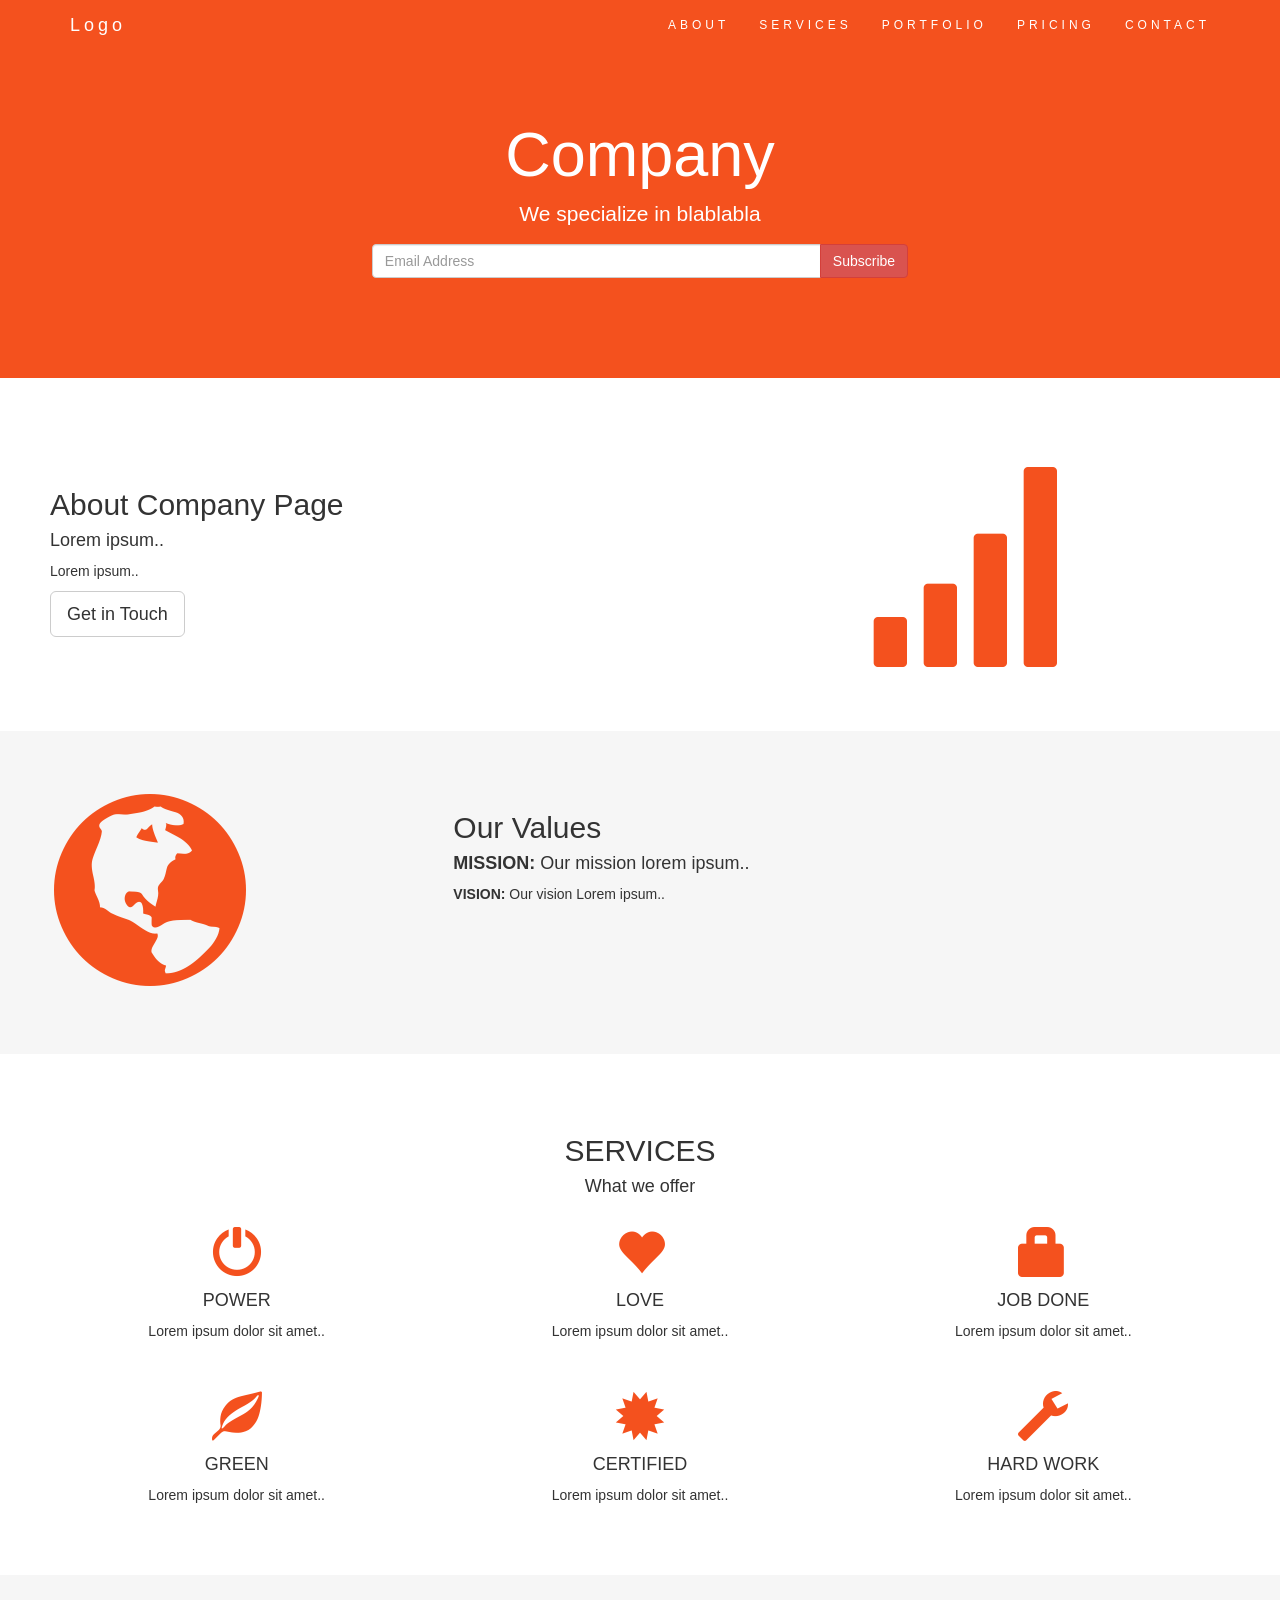
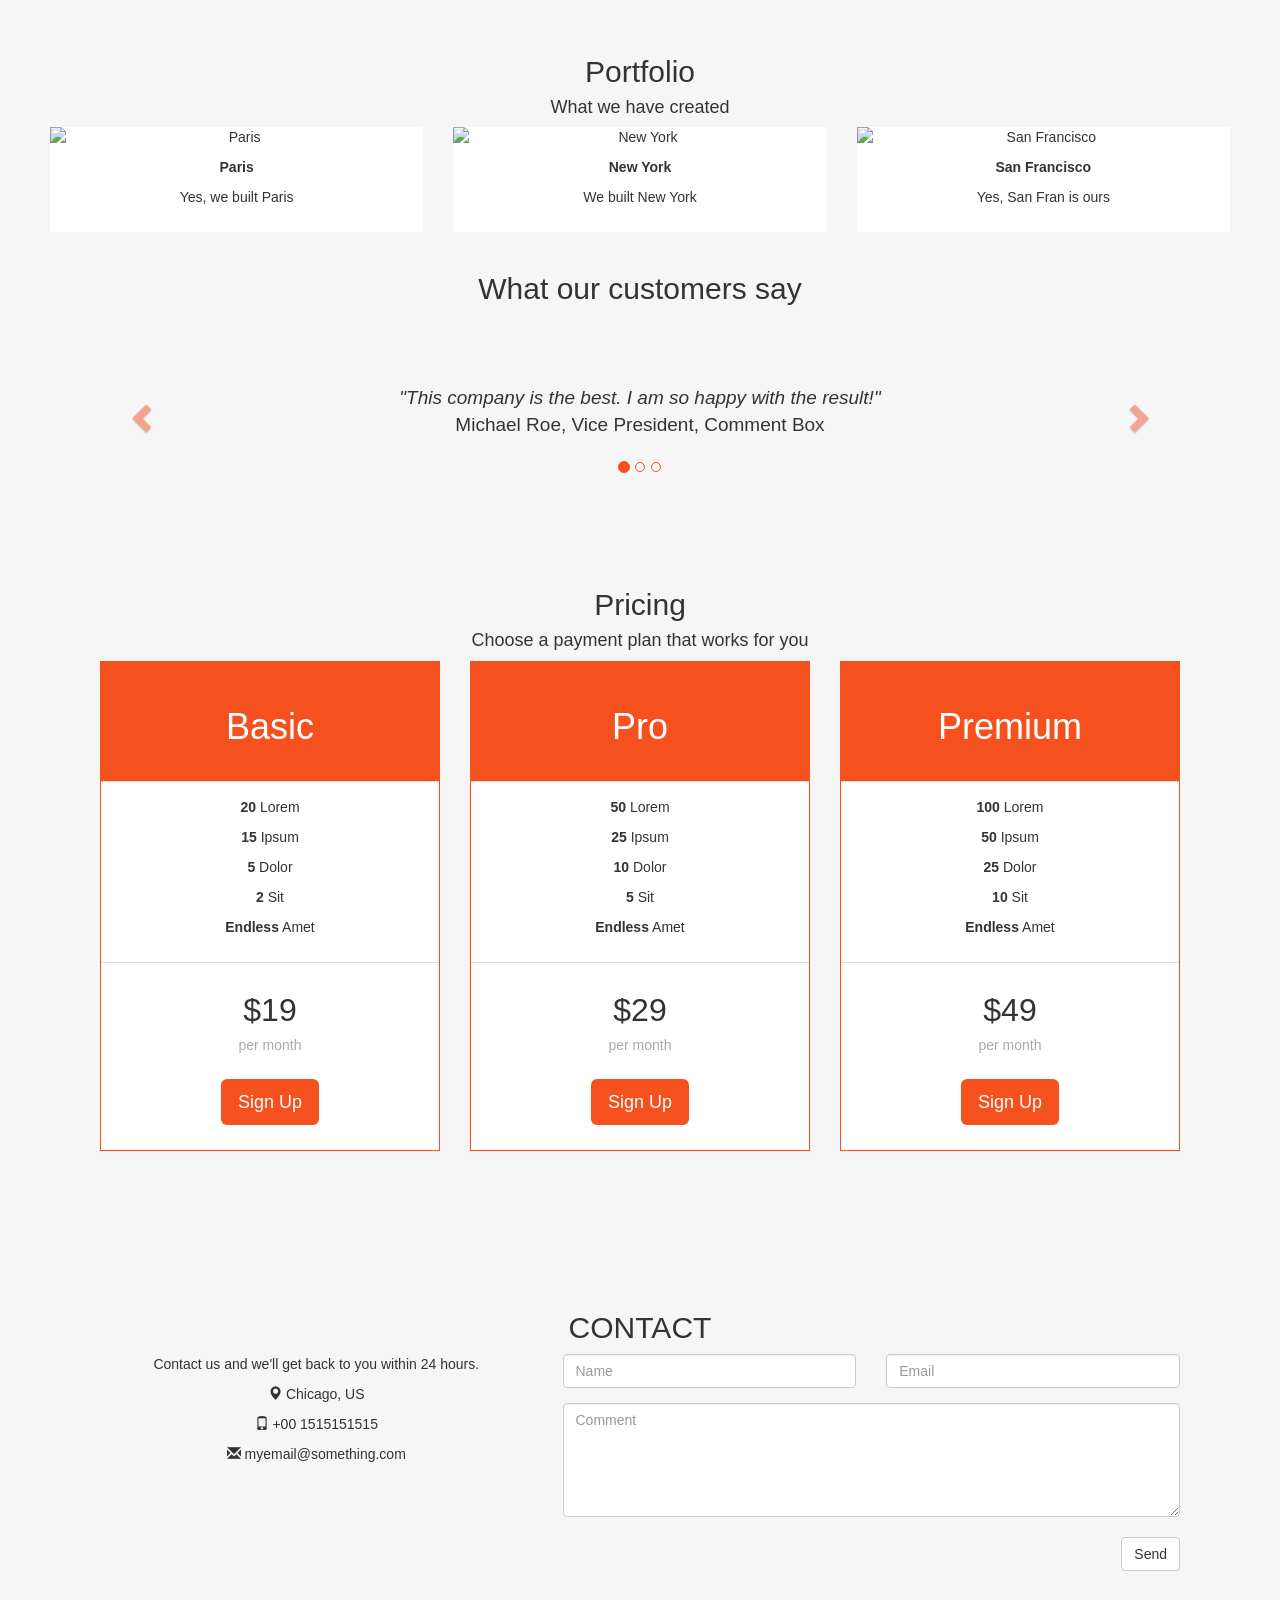
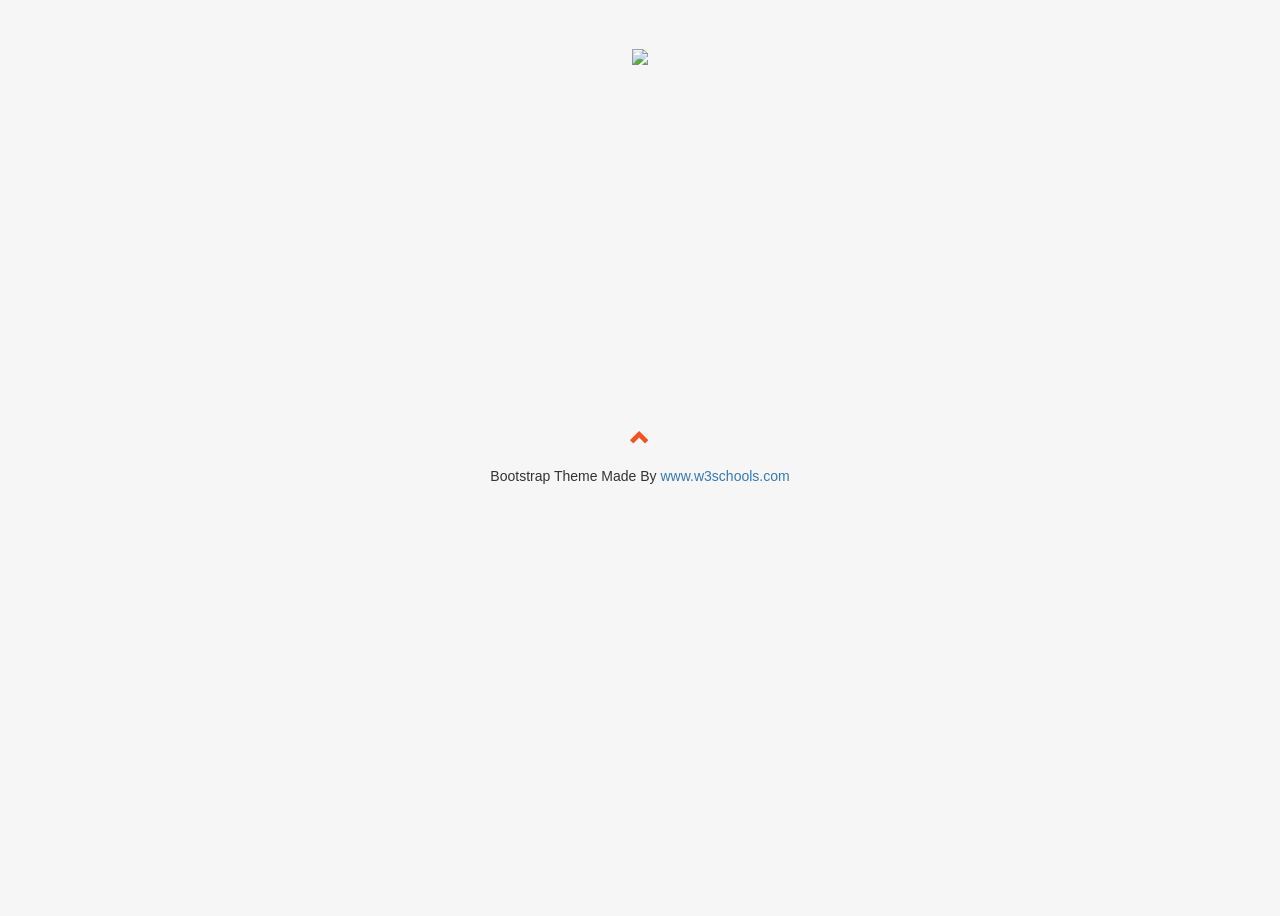
==== index.html @ 34ed4b71 "sync" ====
<!DOCTYPE html>
    <html lang="en">
        <head>
            <title>Bootstrap Theme Company</title>
            <meta charset="utf-8">
            <meta name="viewport" content="width=device-width, initial-scale=1">
            <link rel="stylesheet" href="https://maxcdn.bootstrapcdn.com/bootstrap/3.4.1/css/bootstrap.min.css">
            <link rel="stylesheet" href="style.css">
            <script src="https://ajax.googleapis.com/ajax/libs/jquery/3.5.1/jquery.min.js"></script>
            <script src="https://maxcdn.bootstrapcdn.com/bootstrap/3.4.1/js/bootstrap.min.js"></script>
        </head>
    <body>
        <div class="jumbotron text-center">
            <h1>Company</h1>
            <p>We specialize in blablabla</p>
            <form class="form-inline">
                <div class="input-group">
                <input type="email" class="form-control" size="50" placeholder="Email Address" required>
                    <div class="input-group-btn">
                        <button type="button" class="btn btn-danger">Subscribe</button>
                    </div>
                </div>
            </form>
        </div>

        <div class="container-fluid">
            <div class="row">
                <div class="col-sm-8">
                <h2>About Company Page</h2>
                <h4>Lorem ipsum..</h4>
                <p>Lorem ipsum..</p>
                <button class="btn btn-default btn-lg">Get in Touch</button>
                </div>
                <div class="col-sm-4">
                <span class="glyphicon glyphicon-signal logo"></span>
                </div>
            </div>
            </div>

        <div class="container-fluid bg-grey">
            <div class="row">
                <div class="col-sm-4">
                    <span class="glyphicon glyphicon-globe logo"></span>
                </div>
                <div class="col-sm-8">
                    <h2>Our Values</h2>
                    <h4><strong>MISSION:</strong> Our mission lorem ipsum..</h4>
                    <p><strong>VISION:</strong> Our vision Lorem ipsum..</p>
                </div>
            </div>
        </div>

        <div class="container-fluid text-center">
            <h2>SERVICES</h2>
            <h4>What we offer</h4>
            <br>
            <div class="row">
                <div class="col-sm-4">
                    <span class="glyphicon glyphicon-off logo-small"></span>
                    <h4>POWER</h4>
                    <p>Lorem ipsum dolor sit amet..</p>
                </div>
                <div class="col-sm-4">
                    <span class="glyphicon glyphicon-heart logo-small"></span>
                    <h4>LOVE</h4>
                    <p>Lorem ipsum dolor sit amet..</p>
                </div>
                    <div class="col-sm-4">
                    <span class="glyphicon glyphicon-lock logo-small"></span>
                    <h4>JOB DONE</h4>
                    <p>Lorem ipsum dolor sit amet..</p>
                </div>
            </div>
            <br><br>
            <div class="row">
                <div class="col-sm-4">
                    <span class="glyphicon glyphicon-leaf logo-small"></span>
                    <h4>GREEN</h4>
                    <p>Lorem ipsum dolor sit amet..</p>
                </div>
                <div class="col-sm-4">
                    <span class="glyphicon glyphicon-certificate logo-small"></span>
                    <h4>CERTIFIED</h4>
                    <p>Lorem ipsum dolor sit amet..</p>
                </div>
                <div class="col-sm-4">
                    <span class="glyphicon glyphicon-wrench logo-small"></span>
                    <h4>HARD WORK</h4>
                    <p>Lorem ipsum dolor sit amet..</p>
                </div>
            </div>
        </div>

        <div class="container-fluid text-center bg-grey">
  <h2>Portfolio</h2>
  <h4>What we have created</h4>
  <div class="row text-center">
    <div class="col-sm-4">
      <div class="thumbnail">
        <img src="paris.jpg" alt="Paris">
        <p><strong>Paris</strong></p>
        <p>Yes, we built Paris</p>
      </div>
    </div>
    <div class="col-sm-4">
      <div class="thumbnail">
        <img src="newyork.jpg" alt="New York">
        <p><strong>New York</strong></p>
        <p>We built New York</p>
      </div>
    </div>
    <div class="col-sm-4">
      <div class="thumbnail">
        <img src="sanfran.jpg" alt="San Francisco">
        <p><strong>San Francisco</strong></p>
        <p>Yes, San Fran is ours</p>
      </div>
    </div>
</div>

<h2>What our customers say</h2>
<div id="myCarousel" class="carousel slide text-center" data-ride="carousel">
  <!-- Indicators -->
  <ol class="carousel-indicators">
    <li data-target="#myCarousel" data-slide-to="0" class="active"></li>
    <li data-target="#myCarousel" data-slide-to="1"></li>
    <li data-target="#myCarousel" data-slide-to="2"></li>
  </ol>

  <!-- Wrapper for slides -->
  <div class="carousel-inner" role="listbox">
    <div class="item active">
    <h4>"This company is the best. I am so happy with the result!"<br><span style="font-style:normal;">Michael Roe, Vice President, Comment Box</span></h4>
    </div>
    <div class="item">
      <h4>"One word... WOW!!"<br><span style="font-style:normal;">John Doe, Salesman, Rep Inc</span></h4>
    </div>
    <div class="item">
      <h4>"Could I... BE any more happy with this company?"<br><span style="font-style:normal;">Chandler Bing, Actor, FriendsAlot</span></h4>
    </div>
  </div>

  <!-- Left and right controls -->
  <a class="left carousel-control" href="#myCarousel" role="button" data-slide="prev">
    <span class="glyphicon glyphicon-chevron-left" aria-hidden="true"></span>
    <span class="sr-only">Previous</span>
  </a>
  <a class="right carousel-control" href="#myCarousel" role="button" data-slide="next">
    <span class="glyphicon glyphicon-chevron-right" aria-hidden="true"></span>
    <span class="sr-only">Next</span>
  </a>
</div>

<div class="container-fluid">
  <div class="text-center">
    <h2>Pricing</h2>
    <h4>Choose a payment plan that works for you</h4>
  </div>
  <div class="row">
    <div class="col-sm-4">
      <div class="panel panel-default text-center">
        <div class="panel-heading">
          <h1>Basic</h1>
        </div>
        <div class="panel-body">
          <p><strong>20</strong> Lorem</p>
          <p><strong>15</strong> Ipsum</p>
          <p><strong>5</strong> Dolor</p>
          <p><strong>2</strong> Sit</p>
          <p><strong>Endless</strong> Amet</p>
        </div>
        <div class="panel-footer">
          <h3>$19</h3>
          <h4>per month</h4>
          <button class="btn btn-lg">Sign Up</button>
        </div>
      </div>
    </div>
    <div class="col-sm-4">
      <div class="panel panel-default text-center">
        <div class="panel-heading">
          <h1>Pro</h1>
        </div>
        <div class="panel-body">
          <p><strong>50</strong> Lorem</p>
          <p><strong>25</strong> Ipsum</p>
          <p><strong>10</strong> Dolor</p>
          <p><strong>5</strong> Sit</p>
          <p><strong>Endless</strong> Amet</p>
        </div>
        <div class="panel-footer">
          <h3>$29</h3>
          <h4>per month</h4>
          <button class="btn btn-lg">Sign Up</button>
        </div>
      </div>
    </div>
   <div class="col-sm-4">
      <div class="panel panel-default text-center">
        <div class="panel-heading">
          <h1>Premium</h1>
        </div>
        <div class="panel-body">
          <p><strong>100</strong> Lorem</p>
          <p><strong>50</strong> Ipsum</p>
          <p><strong>25</strong> Dolor</p>
          <p><strong>10</strong> Sit</p>
          <p><strong>Endless</strong> Amet</p>
        </div>
        <div class="panel-footer">
          <h3>$49</h3>
          <h4>per month</h4>
          <button class="btn btn-lg">Sign Up</button>
        </div>
      </div>
    </div>
  </div>
</div>

<div class="container-fluid bg-grey">
  <h2 class="text-center">CONTACT</h2>
  <div class="row">
    <div class="col-sm-5">
      <p>Contact us and we'll get back to you within 24 hours.</p>
      <p><span class="glyphicon glyphicon-map-marker"></span> Chicago, US</p>
      <p><span class="glyphicon glyphicon-phone"></span> +00 1515151515</p>
      <p><span class="glyphicon glyphicon-envelope"></span> myemail@something.com</p>
    </div>
    <div class="col-sm-7">
      <div class="row">
        <div class="col-sm-6 form-group">
          <input class="form-control" id="name" name="name" placeholder="Name" type="text" required>
        </div>
        <div class="col-sm-6 form-group">
          <input class="form-control" id="email" name="email" placeholder="Email" type="email" required>
        </div>
      </div>
      <textarea class="form-control" id="comments" name="comments" placeholder="Comment" rows="5"></textarea><br>
      <div class="row">
        <div class="col-sm-12 form-group">
          <button class="btn btn-default pull-right" type="submit">Send</button>
        </div>
      </div>
    </div>
  </div>
</div>
<!-- Image of location/map -->
<img src="map.jpg" style="width:100%">
<nav class="navbar navbar-default navbar-fixed-top">
  <div class="container">
    <div class="navbar-header">
      <button type="button" class="navbar-toggle" data-toggle="collapse" data-target="#myNavbar">
        <span class="icon-bar"></span>
        <span class="icon-bar"></span>
        <span class="icon-bar"></span>
      </button>
      <a class="navbar-brand" href="#">Logo</a>
    </div>
    <div class="collapse navbar-collapse" id="myNavbar">
      <ul class="nav navbar-nav navbar-right">
        <li><a href="#about">ABOUT</a></li>
        <li><a href="#services">SERVICES</a></li>
        <li><a href="#portfolio">PORTFOLIO</a></li>
        <li><a href="#pricing">PRICING</a></li>
        <li><a href="#contact">CONTACT</a></li>
      </ul>
    </div>
  </div>
</nav>
<body id="myPage" data-spy="scroll" data-target=".navbar" data-offset="60">

<div id="about" class="container-fluid">
<div id="services" class="container-fluid">
<div id="portfolio" class="container-fluid">
<div id="pricing" class="container-fluid">
<div id="contact" class="container-fluid">
    </body>
    <footer class="container-fluid text-center">
  <a href="#myPage" title="To Top">
    <span class="glyphicon glyphicon-chevron-up"></span>
  </a>
  <p>Bootstrap Theme Made By <a href="https://www.w3schools.com" title="Visit w3schools">www.w3schools.com</a></p>
</footer>
</html>
---- style.css ----
.jumbotron {
  background-color: #f4511e;
  color: #fff;
  padding: 100px 25px;
}

.container-fluid {
  padding: 60px 50px;
}

.bg-grey {
  background-color: #f6f6f6;
}

.logo-small {
  color: #f4511e;
  font-size: 50px;
}

.logo {
  color: #f4511e;
  font-size: 200px;
}

@media screen and (max-width: 768px) {
  .col-sm-4 {
    text-align: center;
    margin: 25px 0;
  }
}

.thumbnail {
  padding: 0 0 15px 0;
  border: none;
  border-radius: 0;
}

.thumbnail img {
  width: 100%;
  height: 100%;
  margin-bottom: 10px;
}

.carousel-control.right, .carousel-control.left {
  background-image: none;
  color: #f4511e;
}

.carousel-indicators li {
  border-color: #f4511e;
}

.carousel-indicators li.active {
  background-color: #f4511e;
}

.item h4 {
  font-size: 19px;
  line-height: 1.375em;
  font-weight: 400;
  font-style: italic;
  margin: 70px 0;
}

.item span {
  font-style: normal;
}

.panel {
  border: 1px solid #f4511e;
  border-radius:0;
  transition: box-shadow 0.5s;
}

.panel:hover {
  box-shadow: 5px 0px 40px rgba(0,0,0, .2);
}

.panel-footer .btn:hover {
  border: 1px solid #f4511e;
  background-color: #fff !important;
  color: #f4511e;
}

.panel-heading {
  color: #fff !important;
  background-color: #f4511e !important;
  padding: 25px;
  border-bottom: 1px solid transparent;
  border-top-left-radius: 0px;
  border-top-right-radius: 0px;
  border-bottom-left-radius: 0px;
  border-bottom-right-radius: 0px;
}

.panel-footer {
  background-color: #fff !important;
}

.panel-footer h3 {
  font-size: 32px;
}

.panel-footer h4 {
  color: #aaa;
  font-size: 14px;
}
 
.panel-footer .btn {
  margin: 15px 0;
  background-color: #f4511e;
  color: #fff;
}

.navbar {
  margin-bottom: 0;
  background-color: #f4511e;
  z-index: 9999;
  border: 0;
  font-size: 12px !important;
  line-height: 1.42857143 !important;
  letter-spacing: 4px;
  border-radius: 0;
}

.navbar li a, .navbar .navbar-brand {
  color: #fff !important;
}

.navbar-nav li a:hover, .navbar-nav li.active a {
  color: #f4511e !important;
  background-color: #fff !important;
}

.navbar-default .navbar-toggle {
  border-color: transparent;
  color: #fff !important;
}

footer .glyphicon {
  font-size: 20px;
  margin-bottom: 20px;
  color: #f4511e;
}
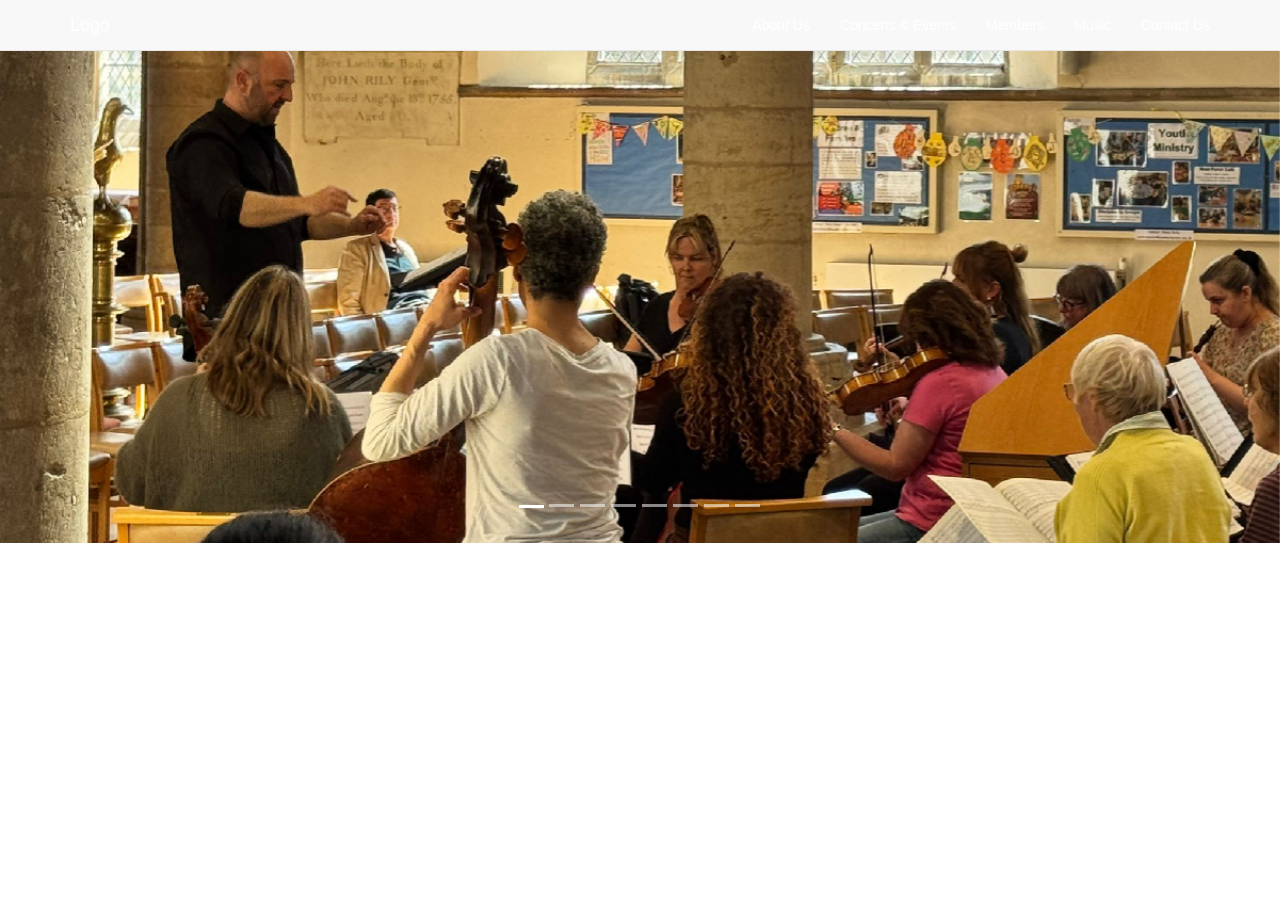
==== commit a78bdfac: "started" ====
--- a/index.html
+++ b/index.html
@@ -1,284 +1,76 @@
 <!DOCTYPE html>
-    <html lang="en">
-        <head>
-            <title>Bootstrap Theme Company</title>
-            <meta charset="utf-8">
-            <meta name="viewport" content="width=device-width, initial-scale=1">
-            <link rel="stylesheet" href="https://maxcdn.bootstrapcdn.com/bootstrap/3.4.1/css/bootstrap.min.css">
-            <link rel="stylesheet" href="style.css">
-            <script src="https://ajax.googleapis.com/ajax/libs/jquery/3.5.1/jquery.min.js"></script>
-            <script src="https://maxcdn.bootstrapcdn.com/bootstrap/3.4.1/js/bootstrap.min.js"></script>
-        </head>
+<html>
+    <head>
+        <title>Oundle and District Choral Society</title>
+        <meta charset="utf-8">
+        <meta name="viewport" content="width=device-width, initial-scale=1">
+        <link rel="stylesheet" href="https://maxcdn.bootstrapcdn.com/bootstrap/3.4.1/css/bootstrap.min.css">
+        <link rel="stylesheet" href="style.css">
+        <script src="https://ajax.googleapis.com/ajax/libs/jquery/3.5.1/jquery.min.js"></script>
+        <script src="https://maxcdn.bootstrapcdn.com/bootstrap/3.4.1/js/bootstrap.min.js"></script>
+    </head>
     <body>
-        <div class="jumbotron text-center">
-            <h1>Company</h1>
-            <p>We specialize in blablabla</p>
-            <form class="form-inline">
-                <div class="input-group">
-                <input type="email" class="form-control" size="50" placeholder="Email Address" required>
-                    <div class="input-group-btn">
-                        <button type="button" class="btn btn-danger">Subscribe</button>
-                    </div>
+        <nav class="navbar navbar-default navbar-fixed-top">
+            <div class="container">
+                <div class="navbar-header">
+                    <button type="button" class="navbar-toggle" data-toggle="collapse" data-target="#navbar">
+                        <span class="icon-bar"></span>
+                        <span class="icon-bar"></span>
+                        <span class="icon-bar"></span>
+                    </button>
+                    <a class="navbar-brand" href="#">Logo</a>
                 </div>
-            </form>
-        </div>
-
-        <div class="container-fluid">
-            <div class="row">
-                <div class="col-sm-8">
-                <h2>About Company Page</h2>
-                <h4>Lorem ipsum..</h4>
-                <p>Lorem ipsum..</p>
-                <button class="btn btn-default btn-lg">Get in Touch</button>
-                </div>
-                <div class="col-sm-4">
-                <span class="glyphicon glyphicon-signal logo"></span>
+                <div class="collapse navbar-collapse" id="navbar">
+                    <ul class="nav navbar-nav navbar-right">
+                        <li><a href="#about">About Us</a></li>
+                        <li><a href="#services">Concerts & Events</a></li>
+                        <li><a href="#portfolio">Members</a></li>
+                        <li><a href="#pricing">Music</a></li>
+                        <li><a href="#contact">Contact Us</a></li>
+                    </ul>
                 </div>
             </div>
-            </div>
+        </nav>
+        <div id="carousel" class="carousel" data-ride="carousel">
+            <!-- Indicators -->
+            <ol class="carousel-indicators">
+                <li data-target="#carousel" data-slide-to="0" class="active"></li>
+                <li data-target="#carousel" data-slide-to="1"></li>
+                <li data-target="#carousel" data-slide-to="2"></li>
+                <li data-target="#carousel" data-slide-to="3"></li>
+                <li data-target="#carousel" data-slide-to="4"></li>
+                <li data-target="#carousel" data-slide-to="5"></li>
+                <li data-target="#carousel" data-slide-to="6"></li>
+                <li data-target="#carousel" data-slide-to="7"></li>
+            </ol>
 
-        <div class="container-fluid bg-grey">
-            <div class="row">
-                <div class="col-sm-4">
-                    <span class="glyphicon glyphicon-globe logo"></span>
+            <!-- Wrapper for slides -->
+            <div class="carousel-inner" role="listbox">
+                <div class="item active">
+                    <img src="Images/carousel0.png" width="100%">
                 </div>
-                <div class="col-sm-8">
-                    <h2>Our Values</h2>
-                    <h4><strong>MISSION:</strong> Our mission lorem ipsum..</h4>
-                    <p><strong>VISION:</strong> Our vision Lorem ipsum..</p>
+                <div class="item">
+                    <img src="Images/carousel1.png" width="100%">
+                </div>
+                <div class="item">
+                    <img src="Images/carousel2.png" width="100%">
+                </div>
+                <div class="item">
+                    <img src="Images/carousel3.png" width="100%">
+                </div>
+                <div class="item">
+                    <img src="Images/carousel4.png" width="100%">
+                </div>
+                <div class="item">
+                    <img src="Images/carousel5.png" width="100%">
+                </div>
+                <div class="item">
+                    <img src="Images/carousel6.png" width="100%">
+                </div>
+                <div class="item">
+                    <img src="Images/carousel7.png" width="100%">
                 </div>
             </div>
         </div>
-
-        <div class="container-fluid text-center">
-            <h2>SERVICES</h2>
-            <h4>What we offer</h4>
-            <br>
-            <div class="row">
-                <div class="col-sm-4">
-                    <span class="glyphicon glyphicon-off logo-small"></span>
-                    <h4>POWER</h4>
-                    <p>Lorem ipsum dolor sit amet..</p>
-                </div>
-                <div class="col-sm-4">
-                    <span class="glyphicon glyphicon-heart logo-small"></span>
-                    <h4>LOVE</h4>
-                    <p>Lorem ipsum dolor sit amet..</p>
-                </div>
-                    <div class="col-sm-4">
-                    <span class="glyphicon glyphicon-lock logo-small"></span>
-                    <h4>JOB DONE</h4>
-                    <p>Lorem ipsum dolor sit amet..</p>
-                </div>
-            </div>
-            <br><br>
-            <div class="row">
-                <div class="col-sm-4">
-                    <span class="glyphicon glyphicon-leaf logo-small"></span>
-                    <h4>GREEN</h4>
-                    <p>Lorem ipsum dolor sit amet..</p>
-                </div>
-                <div class="col-sm-4">
-                    <span class="glyphicon glyphicon-certificate logo-small"></span>
-                    <h4>CERTIFIED</h4>
-                    <p>Lorem ipsum dolor sit amet..</p>
-                </div>
-                <div class="col-sm-4">
-                    <span class="glyphicon glyphicon-wrench logo-small"></span>
-                    <h4>HARD WORK</h4>
-                    <p>Lorem ipsum dolor sit amet..</p>
-                </div>
-            </div>
-        </div>
-
-        <div class="container-fluid text-center bg-grey">
-  <h2>Portfolio</h2>
-  <h4>What we have created</h4>
-  <div class="row text-center">
-    <div class="col-sm-4">
-      <div class="thumbnail">
-        <img src="paris.jpg" alt="Paris">
-        <p><strong>Paris</strong></p>
-        <p>Yes, we built Paris</p>
-      </div>
-    </div>
-    <div class="col-sm-4">
-      <div class="thumbnail">
-        <img src="newyork.jpg" alt="New York">
-        <p><strong>New York</strong></p>
-        <p>We built New York</p>
-      </div>
-    </div>
-    <div class="col-sm-4">
-      <div class="thumbnail">
-        <img src="sanfran.jpg" alt="San Francisco">
-        <p><strong>San Francisco</strong></p>
-        <p>Yes, San Fran is ours</p>
-      </div>
-    </div>
-</div>
-
-<h2>What our customers say</h2>
-<div id="myCarousel" class="carousel slide text-center" data-ride="carousel">
-  <!-- Indicators -->
-  <ol class="carousel-indicators">
-    <li data-target="#myCarousel" data-slide-to="0" class="active"></li>
-    <li data-target="#myCarousel" data-slide-to="1"></li>
-    <li data-target="#myCarousel" data-slide-to="2"></li>
-  </ol>
-
-  <!-- Wrapper for slides -->
-  <div class="carousel-inner" role="listbox">
-    <div class="item active">
-    <h4>"This company is the best. I am so happy with the result!"<br><span style="font-style:normal;">Michael Roe, Vice President, Comment Box</span></h4>
-    </div>
-    <div class="item">
-      <h4>"One word... WOW!!"<br><span style="font-style:normal;">John Doe, Salesman, Rep Inc</span></h4>
-    </div>
-    <div class="item">
-      <h4>"Could I... BE any more happy with this company?"<br><span style="font-style:normal;">Chandler Bing, Actor, FriendsAlot</span></h4>
-    </div>
-  </div>
-
-  <!-- Left and right controls -->
-  <a class="left carousel-control" href="#myCarousel" role="button" data-slide="prev">
-    <span class="glyphicon glyphicon-chevron-left" aria-hidden="true"></span>
-    <span class="sr-only">Previous</span>
-  </a>
-  <a class="right carousel-control" href="#myCarousel" role="button" data-slide="next">
-    <span class="glyphicon glyphicon-chevron-right" aria-hidden="true"></span>
-    <span class="sr-only">Next</span>
-  </a>
-</div>
-
-<div class="container-fluid">
-  <div class="text-center">
-    <h2>Pricing</h2>
-    <h4>Choose a payment plan that works for you</h4>
-  </div>
-  <div class="row">
-    <div class="col-sm-4">
-      <div class="panel panel-default text-center">
-        <div class="panel-heading">
-          <h1>Basic</h1>
-        </div>
-        <div class="panel-body">
-          <p><strong>20</strong> Lorem</p>
-          <p><strong>15</strong> Ipsum</p>
-          <p><strong>5</strong> Dolor</p>
-          <p><strong>2</strong> Sit</p>
-          <p><strong>Endless</strong> Amet</p>
-        </div>
-        <div class="panel-footer">
-          <h3>$19</h3>
-          <h4>per month</h4>
-          <button class="btn btn-lg">Sign Up</button>
-        </div>
-      </div>
-    </div>
-    <div class="col-sm-4">
-      <div class="panel panel-default text-center">
-        <div class="panel-heading">
-          <h1>Pro</h1>
-        </div>
-        <div class="panel-body">
-          <p><strong>50</strong> Lorem</p>
-          <p><strong>25</strong> Ipsum</p>
-          <p><strong>10</strong> Dolor</p>
-          <p><strong>5</strong> Sit</p>
-          <p><strong>Endless</strong> Amet</p>
-        </div>
-        <div class="panel-footer">
-          <h3>$29</h3>
-          <h4>per month</h4>
-          <button class="btn btn-lg">Sign Up</button>
-        </div>
-      </div>
-    </div>
-   <div class="col-sm-4">
-      <div class="panel panel-default text-center">
-        <div class="panel-heading">
-          <h1>Premium</h1>
-        </div>
-        <div class="panel-body">
-          <p><strong>100</strong> Lorem</p>
-          <p><strong>50</strong> Ipsum</p>
-          <p><strong>25</strong> Dolor</p>
-          <p><strong>10</strong> Sit</p>
-          <p><strong>Endless</strong> Amet</p>
-        </div>
-        <div class="panel-footer">
-          <h3>$49</h3>
-          <h4>per month</h4>
-          <button class="btn btn-lg">Sign Up</button>
-        </div>
-      </div>
-    </div>
-  </div>
-</div>
-
-<div class="container-fluid bg-grey">
-  <h2 class="text-center">CONTACT</h2>
-  <div class="row">
-    <div class="col-sm-5">
-      <p>Contact us and we'll get back to you within 24 hours.</p>
-      <p><span class="glyphicon glyphicon-map-marker"></span> Chicago, US</p>
-      <p><span class="glyphicon glyphicon-phone"></span> +00 1515151515</p>
-      <p><span class="glyphicon glyphicon-envelope"></span> myemail@something.com</p>
-    </div>
-    <div class="col-sm-7">
-      <div class="row">
-        <div class="col-sm-6 form-group">
-          <input class="form-control" id="name" name="name" placeholder="Name" type="text" required>
-        </div>
-        <div class="col-sm-6 form-group">
-          <input class="form-control" id="email" name="email" placeholder="Email" type="email" required>
-        </div>
-      </div>
-      <textarea class="form-control" id="comments" name="comments" placeholder="Comment" rows="5"></textarea><br>
-      <div class="row">
-        <div class="col-sm-12 form-group">
-          <button class="btn btn-default pull-right" type="submit">Send</button>
-        </div>
-      </div>
-    </div>
-  </div>
-</div>
-<!-- Image of location/map -->
-<img src="map.jpg" style="width:100%">
-<nav class="navbar navbar-default navbar-fixed-top">
-  <div class="container">
-    <div class="navbar-header">
-      <button type="button" class="navbar-toggle" data-toggle="collapse" data-target="#myNavbar">
-        <span class="icon-bar"></span>
-        <span class="icon-bar"></span>
-        <span class="icon-bar"></span>
-      </button>
-      <a class="navbar-brand" href="#">Logo</a>
-    </div>
-    <div class="collapse navbar-collapse" id="myNavbar">
-      <ul class="nav navbar-nav navbar-right">
-        <li><a href="#about">ABOUT</a></li>
-        <li><a href="#services">SERVICES</a></li>
-        <li><a href="#portfolio">PORTFOLIO</a></li>
-        <li><a href="#pricing">PRICING</a></li>
-        <li><a href="#contact">CONTACT</a></li>
-      </ul>
-    </div>
-  </div>
-</nav>
-<body id="myPage" data-spy="scroll" data-target=".navbar" data-offset="60">
-
-<div id="about" class="container-fluid">
-<div id="services" class="container-fluid">
-<div id="portfolio" class="container-fluid">
-<div id="pricing" class="container-fluid">
-<div id="contact" class="container-fluid">
     </body>
-    <footer class="container-fluid text-center">
-  <a href="#myPage" title="To Top">
-    <span class="glyphicon glyphicon-chevron-up"></span>
-  </a>
-  <p>Bootstrap Theme Made By <a href="https://www.w3schools.com" title="Visit w3schools">www.w3schools.com</a></p>
-</footer>
 </html>
--- a/style.css
+++ b/style.css
@@ -1,126 +1,21 @@
-.jumbotron {
-  background-color: #f4511e;
-  color: #fff;
-  padding: 100px 25px;
-}
-
-.container-fluid {
-  padding: 60px 50px;
-}
-
-.bg-grey {
-  background-color: #f6f6f6;
-}
-
-.logo-small {
-  color: #f4511e;
-  font-size: 50px;
-}
-
-.logo {
-  color: #f4511e;
-  font-size: 200px;
-}
-
-@media screen and (max-width: 768px) {
-  .col-sm-4 {
-    text-align: center;
-    margin: 25px 0;
-  }
-}
-
-.thumbnail {
-  padding: 0 0 15px 0;
-  border: none;
-  border-radius: 0;
-}
-
-.thumbnail img {
-  width: 100%;
-  height: 100%;
-  margin-bottom: 10px;
-}
-
-.carousel-control.right, .carousel-control.left {
-  background-image: none;
-  color: #f4511e;
+body {
+    margin: 0px;
 }
 
 .carousel-indicators li {
-  border-color: #f4511e;
+    border-width: 0px;
+    width: 25px !important;
+    height: 3px !important;
+    border-radius: 0px;
+    background-color: #ffffff87;
 }
 
 .carousel-indicators li.active {
-  background-color: #f4511e;
+    background-color: #ffffff;
 }
 
-.item h4 {
-  font-size: 19px;
-  line-height: 1.375em;
-  font-weight: 400;
-  font-style: italic;
-  margin: 70px 0;
-}
-
-.item span {
-  font-style: normal;
-}
-
-.panel {
-  border: 1px solid #f4511e;
-  border-radius:0;
-  transition: box-shadow 0.5s;
-}
-
-.panel:hover {
-  box-shadow: 5px 0px 40px rgba(0,0,0, .2);
-}
-
-.panel-footer .btn:hover {
-  border: 1px solid #f4511e;
-  background-color: #fff !important;
-  color: #f4511e;
-}
-
-.panel-heading {
-  color: #fff !important;
-  background-color: #f4511e !important;
-  padding: 25px;
-  border-bottom: 1px solid transparent;
-  border-top-left-radius: 0px;
-  border-top-right-radius: 0px;
-  border-bottom-left-radius: 0px;
-  border-bottom-right-radius: 0px;
-}
-
-.panel-footer {
-  background-color: #fff !important;
-}
-
-.panel-footer h3 {
-  font-size: 32px;
-}
-
-.panel-footer h4 {
-  color: #aaa;
-  font-size: 14px;
-}
- 
-.panel-footer .btn {
-  margin: 15px 0;
-  background-color: #f4511e;
-  color: #fff;
-}
-
-.navbar {
-  margin-bottom: 0;
-  background-color: #f4511e;
-  z-index: 9999;
-  border: 0;
-  font-size: 12px !important;
-  line-height: 1.42857143 !important;
-  letter-spacing: 4px;
-  border-radius: 0;
+.carousel {
+    margin-top: 10px;
 }
 
 .navbar li a, .navbar .navbar-brand {
@@ -135,10 +30,4 @@
 .navbar-default .navbar-toggle {
   border-color: transparent;
   color: #fff !important;
-}
-
-footer .glyphicon {
-  font-size: 20px;
-  margin-bottom: 20px;
-  color: #f4511e;
 }
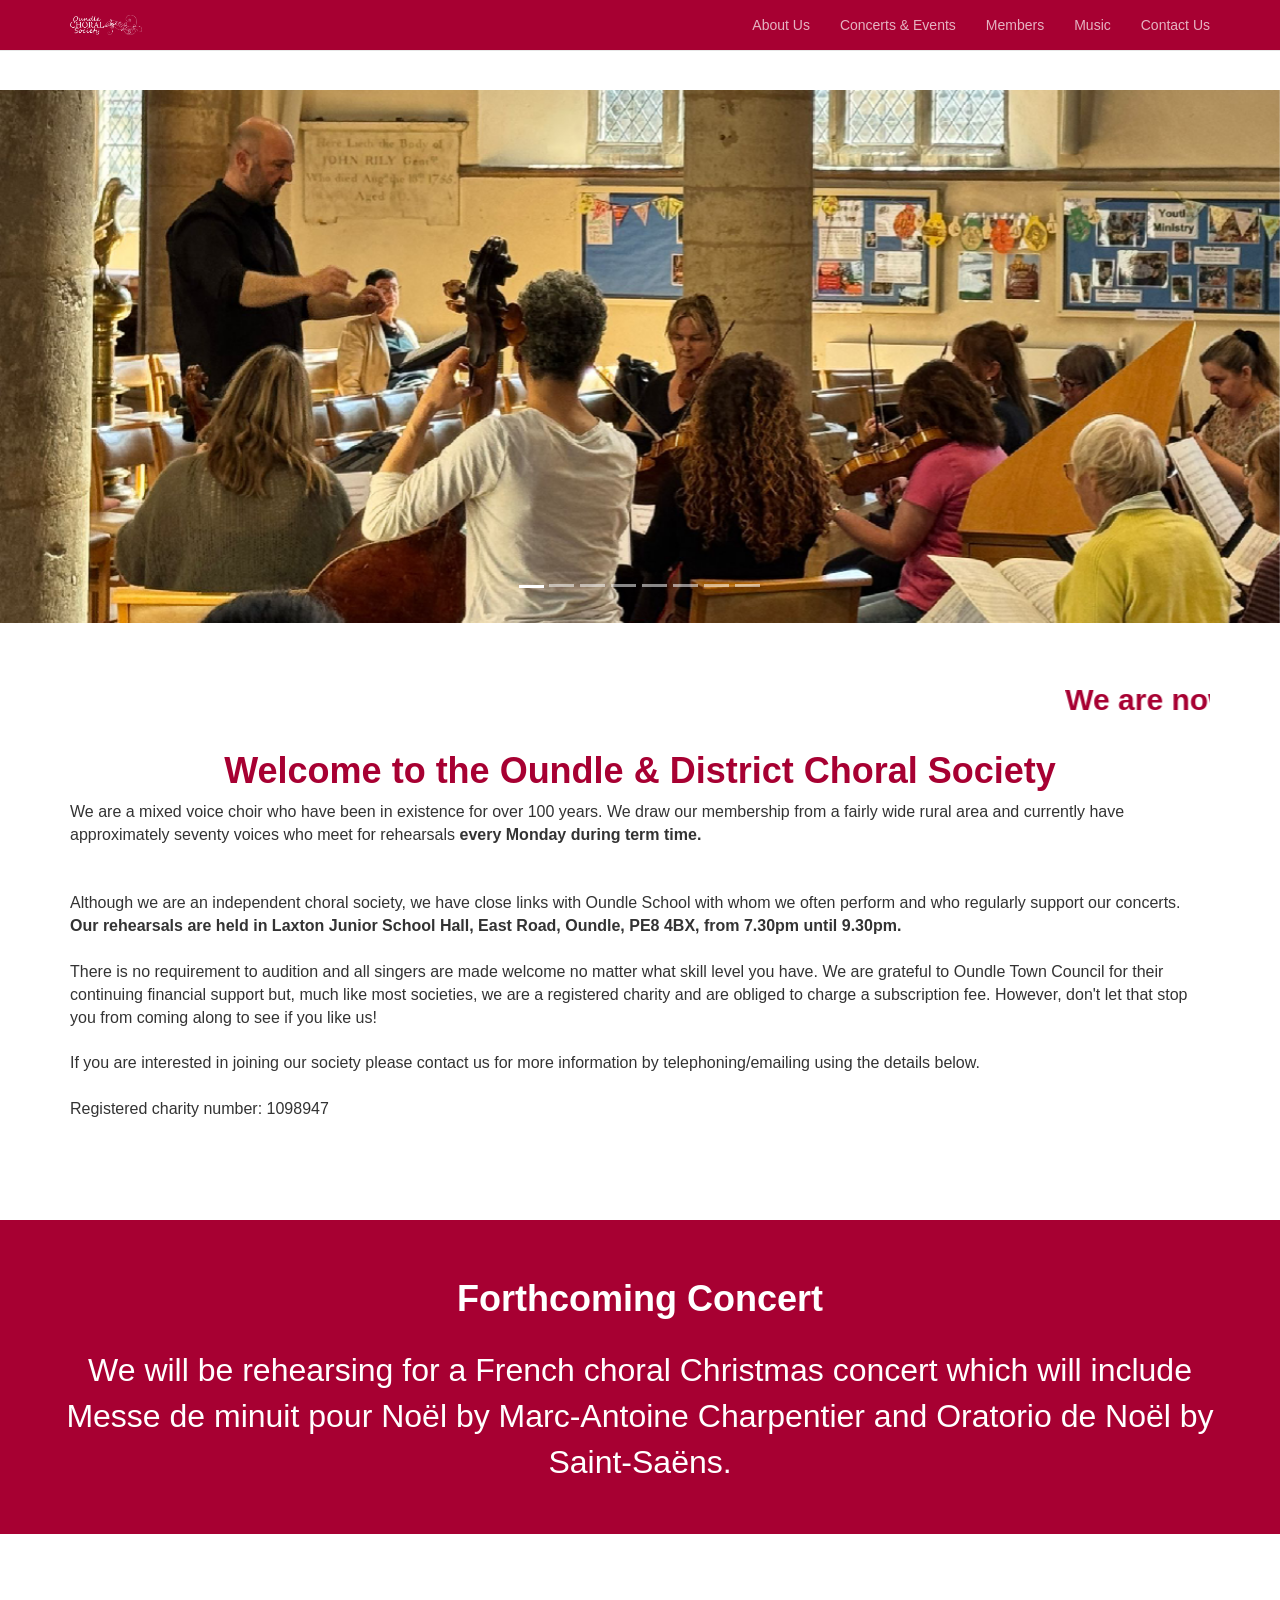
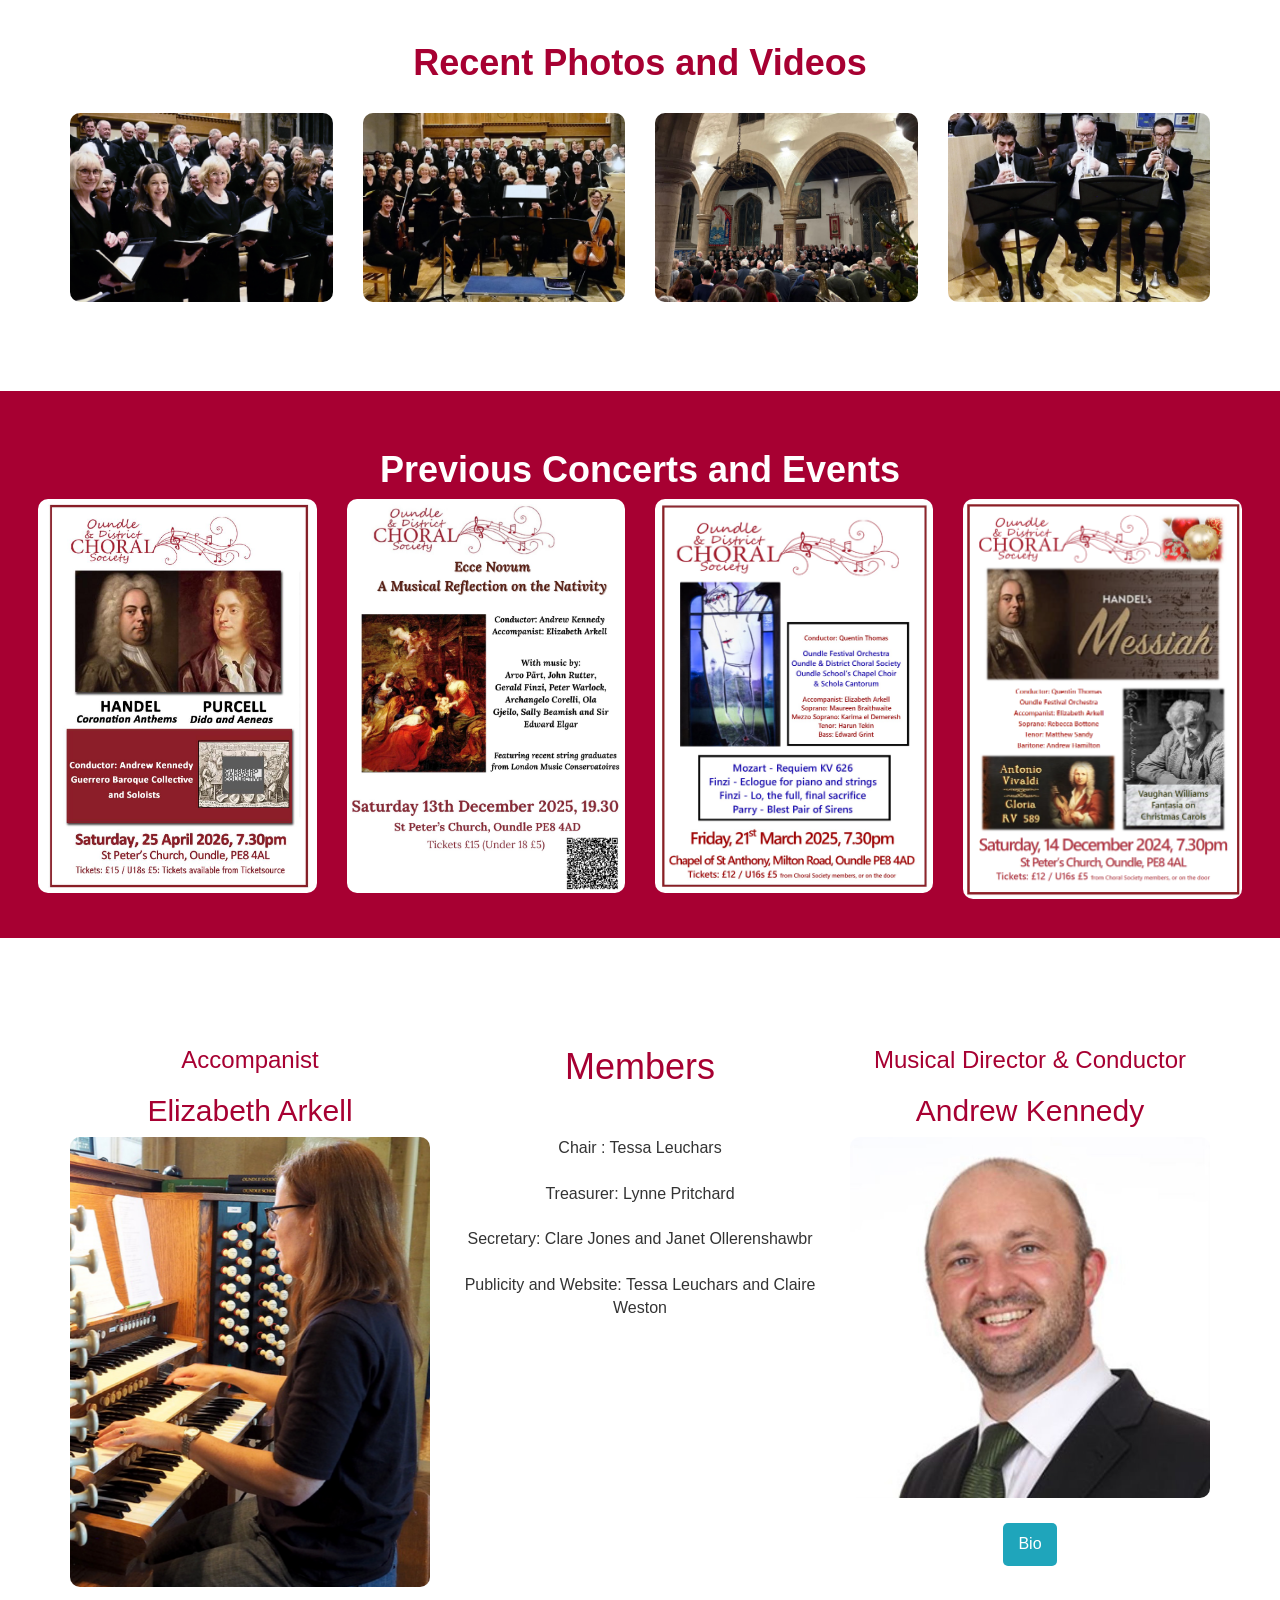
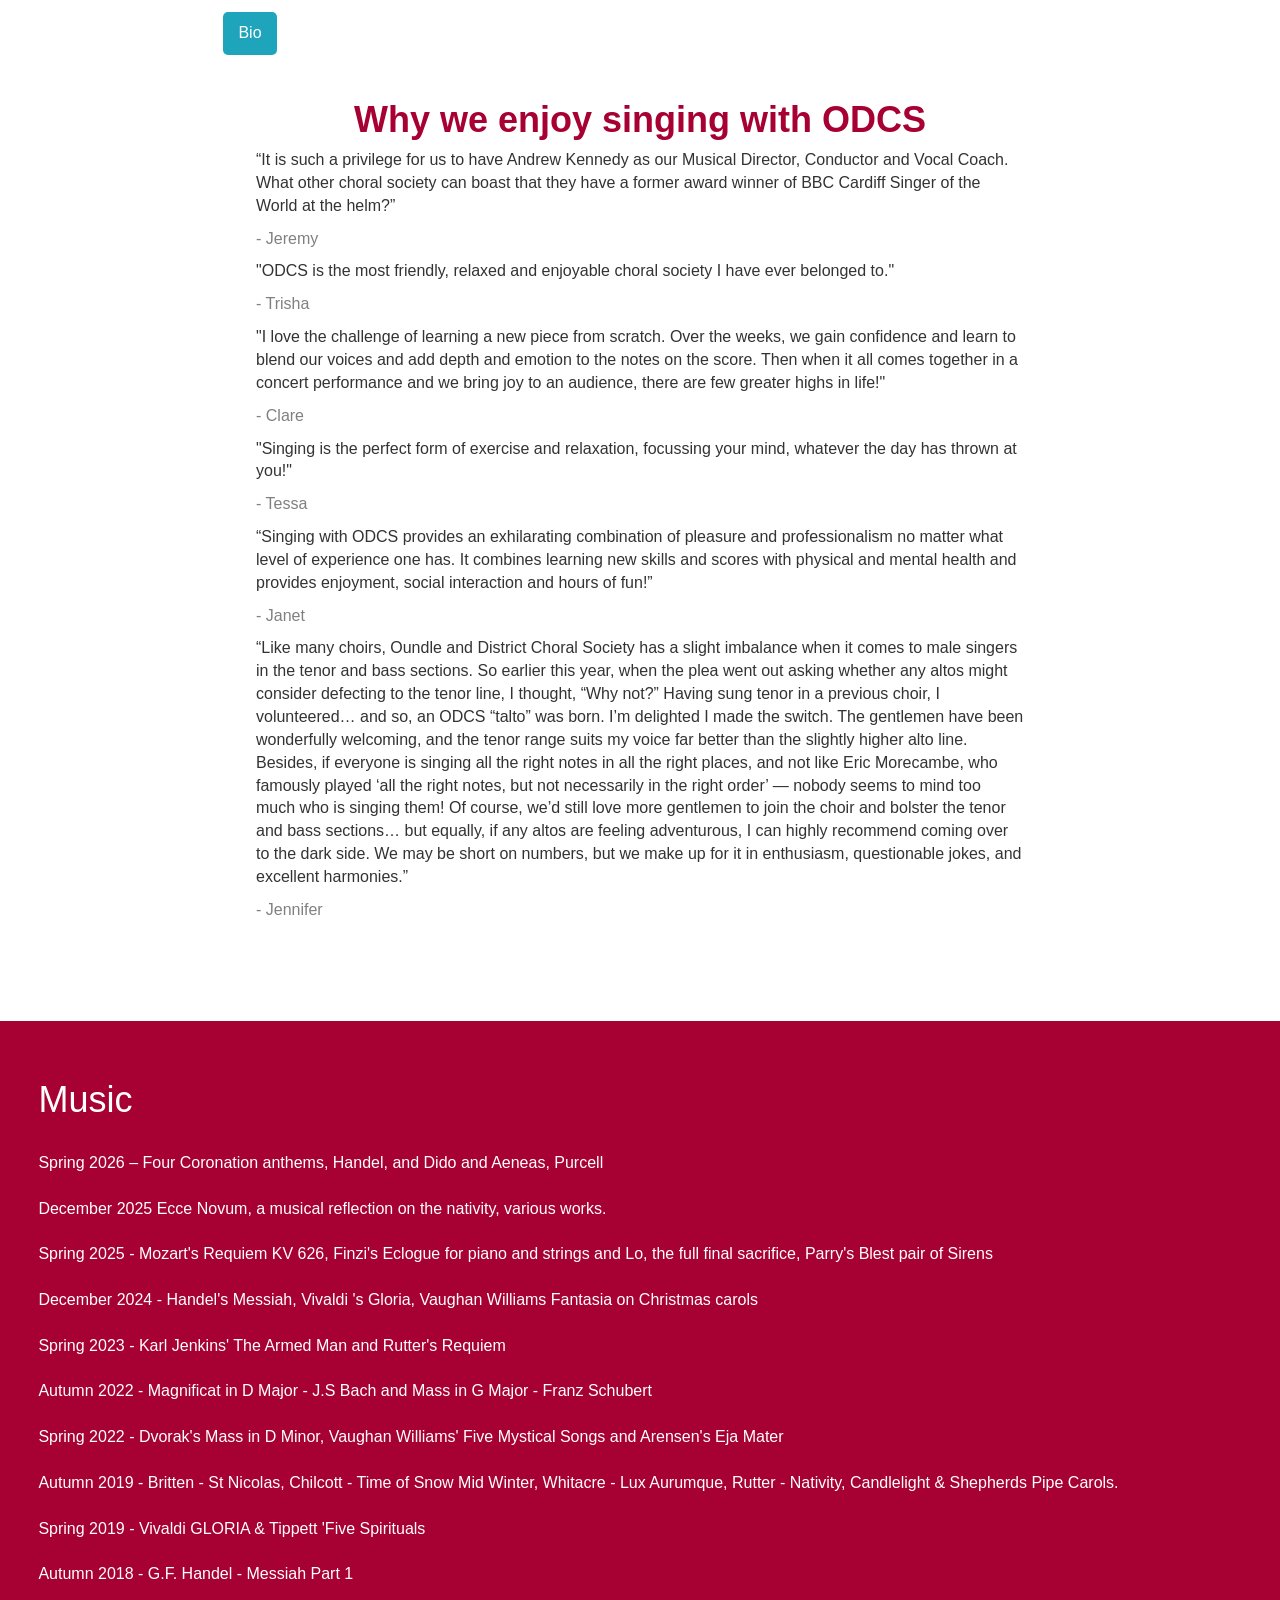
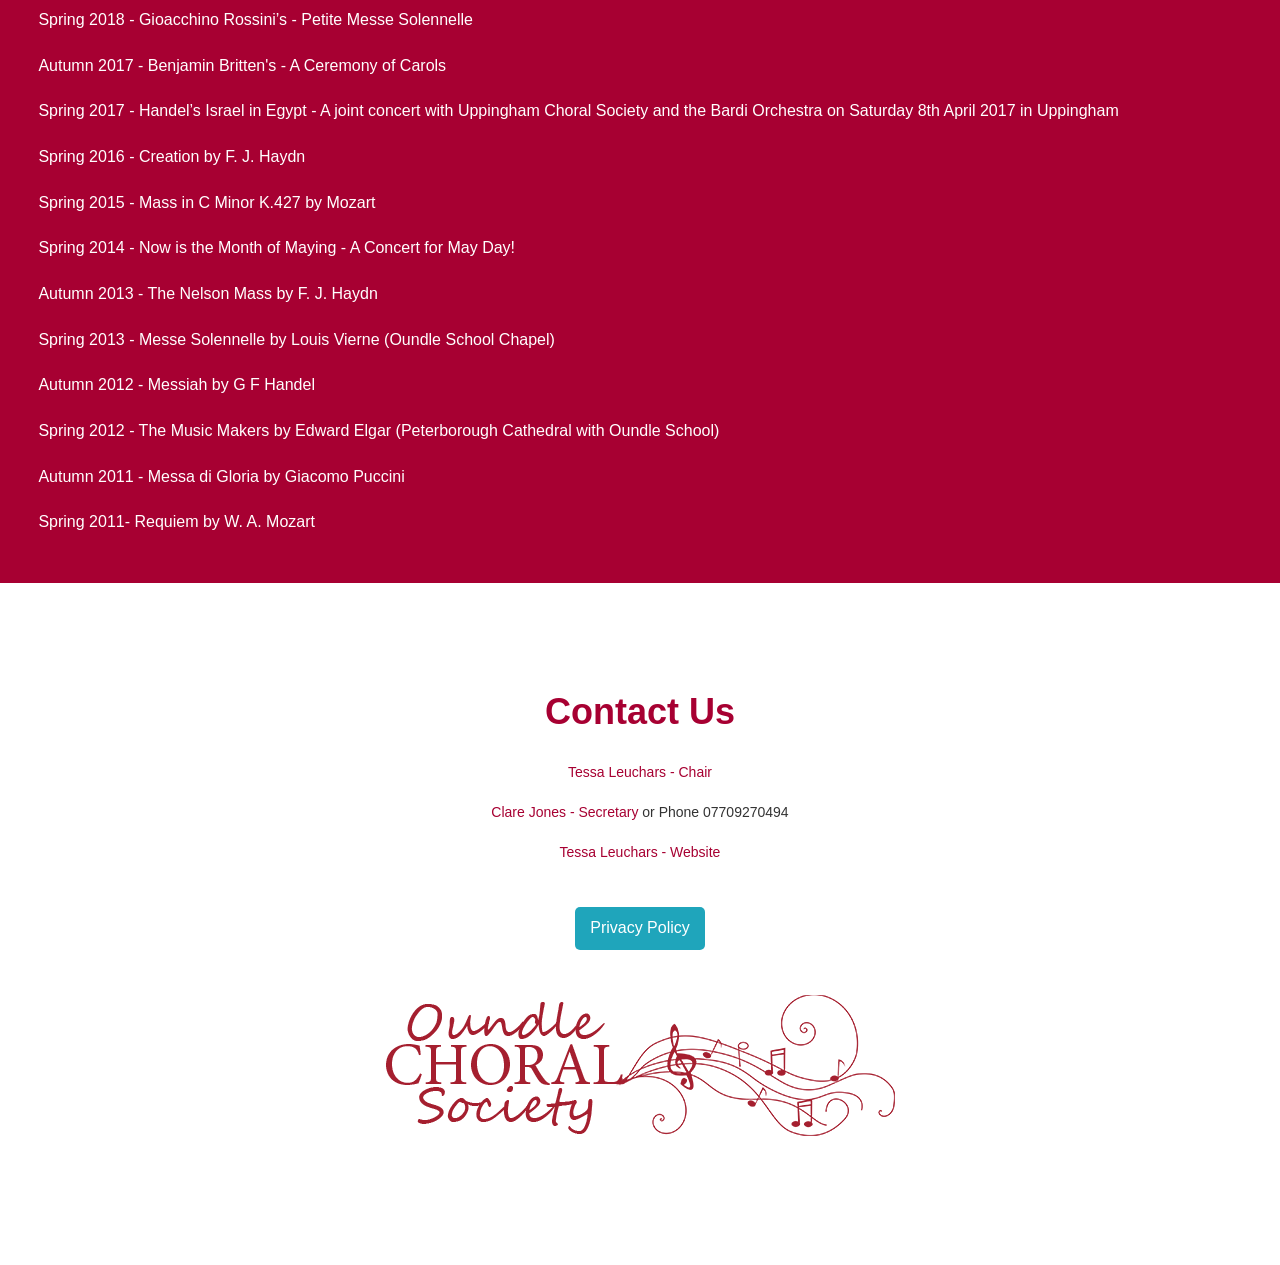
==== commit 39bf54b6: "created main page" ====
--- a/index.html
+++ b/index.html
@@ -18,14 +18,14 @@
                         <span class="icon-bar"></span>
                         <span class="icon-bar"></span>
                     </button>
-                    <a class="navbar-brand" href="#">Logo</a>
-                </div>
-                <div class="collapse navbar-collapse" id="navbar">
+                    <a class="navbar-brand navbar-left" href="#"><img src="Images/logo.png"></a>
+                </div>
+                <div class="collapse navbar-collapse text-right" id="navbar">
                     <ul class="nav navbar-nav navbar-right">
                         <li><a href="#about">About Us</a></li>
-                        <li><a href="#services">Concerts & Events</a></li>
-                        <li><a href="#portfolio">Members</a></li>
-                        <li><a href="#pricing">Music</a></li>
+                        <li><a href="#concerts">Concerts & Events</a></li>
+                        <li><a href="#members">Members</a></li>
+                        <li><a href="#music">Music</a></li>
                         <li><a href="#contact">Contact Us</a></li>
                     </ul>
                 </div>
@@ -72,5 +72,181 @@
                 </div>
             </div>
         </div>
+        <br><br>
+        <div class="container" id="about">
+            <marquee>
+                <h2><b>
+                We are now on our summer break. The new term will start on Monday 7th September
+                </b></h2>
+            </marquee>
+        </div>
+        <div class="container">
+            <h1 class="text-center"><b>
+                Welcome to the Oundle & District Choral Society
+            </b></h1>
+            <p>
+                We are a mixed voice choir who have been in existence for over 100 years. We draw our membership from a fairly wide rural area and currently have approximately seventy voices who meet for rehearsals <b>every Monday during term time.</b>
+                <br><br><br>
+                Although we are an independent choral society, we have close links with Oundle School with whom we often perform and who regularly support our concerts. <b>Our rehearsals are held in Laxton Junior School Hall, East Road, Oundle, PE8 4BX, from 7.30pm until 9.30pm.</b>
+                <br><br>
+                There is no requirement to audition and all singers are made welcome no matter what skill level you have. We are grateful to Oundle Town Council for their continuing financial support but, much like most societies, we are a registered charity and are obliged to charge a subscription fee. However, don't let that stop you from coming along to see if you like us!
+                <br><br>
+                If you are interested in joining our society please contact us for more information by telephoning/emailing using the details below.
+                <br><br>
+                Registered charity number: 1098947
+            </p>
+        </div>
+        <div class="banner text-center" id="concerts">
+            <h1><b>Forthcoming Concert</b></h1>
+            <br>
+            <p>
+                We will be rehearsing for a French choral Christmas concert which will include
+                Messe de minuit pour Noël by Marc-Antoine Charpentier and
+                Oratorio de Noël by Saint-Saëns.
+            </p>
+        </div>
+        <div class="container">
+            <h1 class="text-center"><b>Recent Photos and Videos</b></h1>
+            <br>
+            <div class="row">
+                <div class="col-sm-3 grid-image">
+                    <img src="Images/grid1.png">
+                </div>
+                <div class="col-sm-3 grid-image">
+                    <img src="Images/grid2.png">
+                </div>
+                <div class="col-sm-3 grid-image">
+                    <img src="Images/grid3.png">
+                </div>
+                <div class="col-sm-3 grid-image">
+                    <img src="Images/grid4.png">
+                </div>
+            </div>
+        </div>
+        <div class="banner text-center">
+            <h1><b>Previous Concerts and Events</b></h1>
+            <div class="row">
+                <div class="col-sm-3 grid-image">
+                    <img src="Images/events1.jpg">
+                </div>
+                <div class="col-sm-3 grid-image">
+                    <img src="Images/events2.jpg">
+                </div>
+                <div class="col-sm-3 grid-image">
+                    <img src="Images/events3.jpg">
+                </div>
+                <div class="col-sm-3 grid-image">
+                    <img src="Images/events4.png">
+                </div>
+            </div>
+        </div>
+        <div class="container text-center" id="members">
+            <div class="row">
+                <div class="col-sm-4 grid-image">
+                    <h3>Accompanist</h3>
+                    <h2>Elizabeth Arkell</h2>
+                    <img src="Images/eliz.png">
+                    <button id="eliz-bio">Bio</button>
+                </div>
+                <div class="col-sm-4">
+                    <h1>Members</h1>
+                    <br><br>
+                    <p>
+                        Chair : Tessa Leuchars
+                        <br><br>
+                        Treasurer: Lynne Pritchard
+                        <br><br>
+                        Secretary: Clare Jones and Janet Ollerenshawbr
+                        <br><br>
+                        Publicity and Website: Tessa Leuchars and Claire Weston
+                    </p>
+                </div>
+                <div class="col-sm-4 grid-image">
+                    <h3>Musical Director & Conductor</h3>
+                    <h2>Andrew Kennedy</h2>
+                    <img src="Images/andr.jpg">
+                    <button id="andr-bio">Bio</button>
+                </div>
+            </div>
+        </div>
+        <div class="container">
+            <h1 class="text-center"><b>Why we enjoy singing with ODCS</b></h1>
+            <div class="container narrow">
+                <p>“It is such a privilege for us to have Andrew Kennedy as our Musical Director, Conductor and Vocal Coach. What other choral society can boast that they have a former award winner of BBC Cardiff Singer of the World at the helm?”</p>
+                <p class="quote">- Jeremy</p>
+                <p>"ODCS is the most friendly, relaxed and enjoyable choral society I have ever belonged to."</p>
+                <p class="quote">- Trisha</p>
+                <p>"I love the challenge of learning a new piece from scratch. Over the weeks, we gain confidence and learn to blend our voices and add depth and emotion to the notes on the score. Then when it all comes together in a concert performance and we bring joy to an audience, there are few greater highs in life!"</p>
+                <p class="quote">- Clare</p>
+                <p>"Singing is the perfect form of exercise and relaxation, focussing your mind, whatever the day has thrown at you!"</p>
+                <p class="quote">- Tessa</p>
+                <p>“Singing with ODCS provides an exhilarating combination of pleasure and professionalism no matter what level of experience one has. It combines learning new skills and scores with physical and mental health and provides enjoyment, social interaction and hours of fun!”</p>
+                <p class="quote">- Janet</p>
+                <p>“Like many choirs, Oundle and District Choral Society has a slight imbalance when it comes to male singers in the tenor and bass sections. So earlier this year, when the plea went out asking whether any altos might consider defecting to the tenor line, I thought, “Why not?” Having sung tenor in a previous choir, I volunteered… and so, an ODCS “talto” was born. I’m delighted I made the switch. The gentlemen have been wonderfully welcoming, and the tenor range suits my voice far better than the slightly higher alto line. Besides, if everyone is singing all the right notes in all the right places, and not like Eric Morecambe, who famously played ‘all the right notes, but not necessarily in the right order’ — nobody seems to mind too much who is singing them! Of course, we’d still love more gentlemen to join the choir and bolster the tenor and bass sections… but equally, if any altos are feeling adventurous, I can highly recommend coming over to the dark side. We may be short on numbers, but we make up for it in enthusiasm, questionable jokes, and excellent harmonies.”</p>
+                <p class="quote">- Jennifer</p>
+            </div>
+        </div>
+        <div class="banner" id="music">
+            <h1>Music</h1>
+            <p class="small">
+                <br>
+                Spring 2026 – Four Coronation anthems, Handel, and Dido and Aeneas, Purcell
+                <br><br>
+                December 2025 Ecce Novum, a musical reflection on the nativity, various works.
+                <br><br>
+                Spring 2025 - Mozart's Requiem KV 626, Finzi's Eclogue for piano and strings and Lo, the full final sacrifice, Parry's Blest pair of Sirens
+                <br><br>
+                December 2024 - Handel's Messiah, Vivaldi 's Gloria, Vaughan Williams Fantasia on Christmas carols
+                <br><br>
+                Spring 2023 - Karl Jenkins' The Armed Man and Rutter's Requiem
+                <br><br>
+                Autumn 2022 - Magnificat in D Major - J.S Bach and Mass in G Major - Franz Schubert
+                <br><br>
+                Spring 2022 - Dvorak's Mass in D Minor, Vaughan Williams' Five Mystical Songs and Arensen's Eja Mater
+                <br><br>
+                Autumn 2019 - Britten - St Nicolas, Chilcott - Time of Snow Mid Winter, Whitacre - Lux Aurumque, Rutter - Nativity, Candlelight & Shepherds Pipe Carols.
+                <br><br>
+                Spring 2019 - Vivaldi GLORIA & Tippett 'Five Spirituals
+                <br><br>
+                Autumn 2018 - G.F. Handel - Messiah Part 1
+                <br><br>
+                Spring 2018 - Gioacchino Rossini’s - Petite Messe Solennelle
+                <br><br>
+                Autumn 2017 - Benjamin Britten's - A Ceremony of Carols
+                <br><br>
+                Spring 2017 - Handel’s Israel in Egypt - A joint concert with Uppingham Choral Society and the Bardi Orchestra on Saturday 8th April 2017 in Uppingham
+                <br><br>
+                Spring 2016 - Creation by F. J. Haydn
+                <br><br>
+                Spring 2015 - Mass in C Minor K.427 by Mozart
+                <br><br>
+                Spring 2014 - Now is the Month of Maying - A Concert for May Day!
+                <br><br>
+                Autumn 2013 - The Nelson Mass by F. J. Haydn
+                <br><br>
+                Spring 2013 - Messe Solennelle by Louis Vierne (Oundle School Chapel)
+                <br><br>
+                Autumn 2012 - Messiah by G F Handel
+                <br><br>
+                Spring 2012 - The Music Makers by Edward Elgar (Peterborough Cathedral with Oundle School)
+                <br><br>
+                Autumn 2011 - Messa di Gloria by Giacomo Puccini
+                <br><br>
+                Spring 2011- Requiem by W. A. Mozart
+            </p>
+        </div>
+        <div class="container text-center" id="contact">
+            <h1><b>Contact Us</b></h1>
+            <br>
+            <a href="mailto:tleuchars@btinternet.com" class="link">Tessa Leuchars - Chair</a>
+            <br><br>
+            <a href="mailto:info@oundlechoralsociety.org.uk" class="link">Clare Jones - Secretary</a> or Phone 07709270494</a>
+            <br><br>
+            <a href="mailto:tleuchars@btinternet.com" class="link">Tessa Leuchars - Website</a>
+            <br><br>
+            <button>Privacy Policy</button>
+            <br><br>
+            <img src="Images/logo-red.png">
+        </div>
     </body>
 </html>
--- a/style.css
+++ b/style.css
@@ -1,5 +1,7 @@
 body {
     margin: 0px;
+    margin-top: 90px;
+    margin-bottom: 10%;
 }
 
 .carousel-indicators li {
@@ -18,16 +20,86 @@
     margin-top: 10px;
 }
 
-.navbar li a, .navbar .navbar-brand {
-  color: #fff !important;
+.navbar {
+  background-color: #A70032;
 }
 
-.navbar-nav li a:hover, .navbar-nav li.active a {
-  color: #f4511e !important;
-  background-color: #fff !important;
+/* .navbar-header {
+  height: 75px;
+} */
+
+.navbar-toggle {
+  border: #ffffff solid 2px !important;
 }
 
-.navbar-default .navbar-toggle {
-  border-color: transparent;
-  color: #fff !important;
+.icon-bar {
+  background-color: #ffffff !important;
+}
+
+.navbar-collapse {
+  background-color: #A70032;
+  color: #E5B3C2 !important;
+  border: unset;
+}
+
+.navbar-nav a {
+  color: #E5B3C2 !important;
+}
+
+.navbar-brand img {
+  height: 100%;
+}
+
+h1, h2, h3{
+  color: #A70032;
+}
+
+p {
+  font-size: medium;
+}
+
+.banner {
+  color: #ffffff !important;
+  background-color: #A70032;
+  margin: 7% 0px;
+  padding: 3%;
+}
+
+.banner h1 {
+  color: #ffffff;
+}
+
+.banner p {
+  font-size: xx-large;
+}
+
+.grid-image img{
+  width: 100%;
+  border-radius: 10px;
+}
+
+button {
+  background-color: #1FA5BB;
+  border: unset;
+  border-radius: 5px;
+  margin: 25px;
+  padding: 10px 15px;
+  color: #ffffff;
+  font-size: medium;
+}
+
+.quote {
+  color: grey;
+}
+
+.narrow {
+  width: 70%;
+}
+
+.small {
+  font-size: medium !important;
+}
+
+.link {
+  color: #A70032;
 }
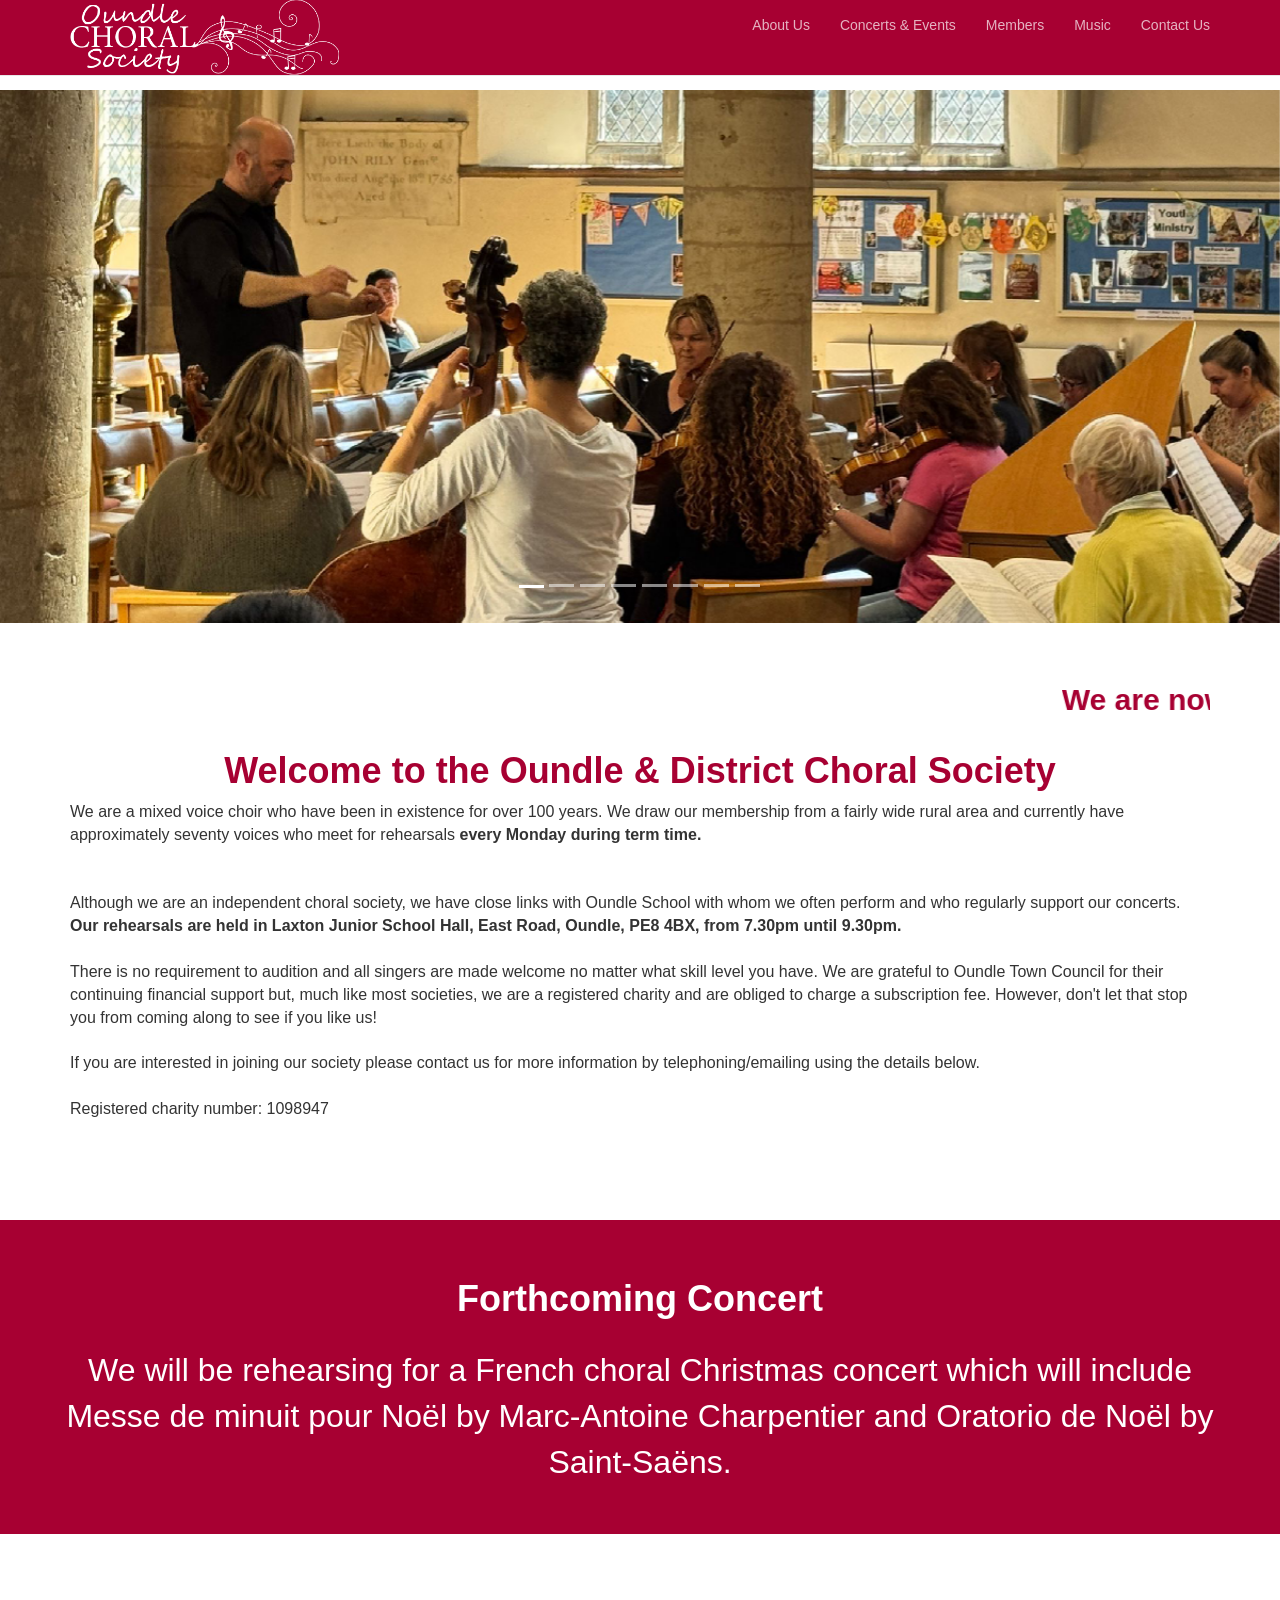
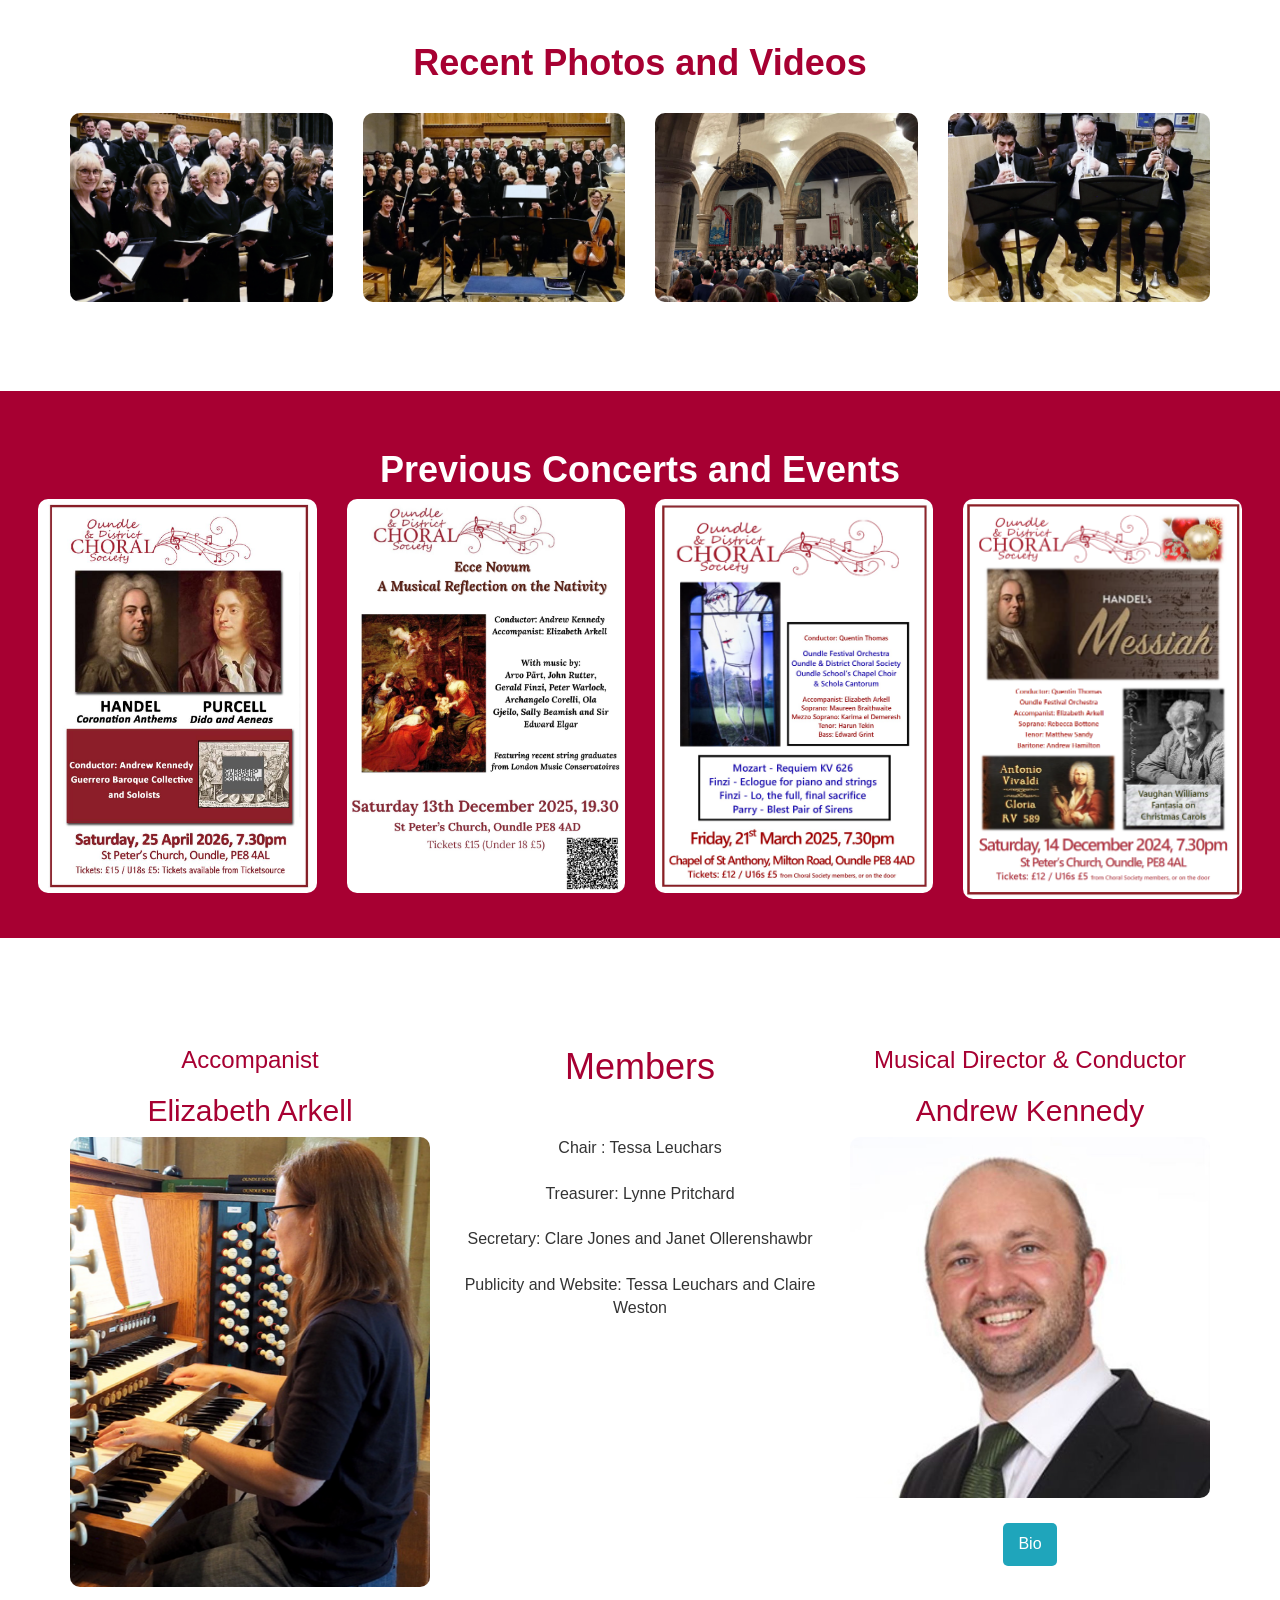
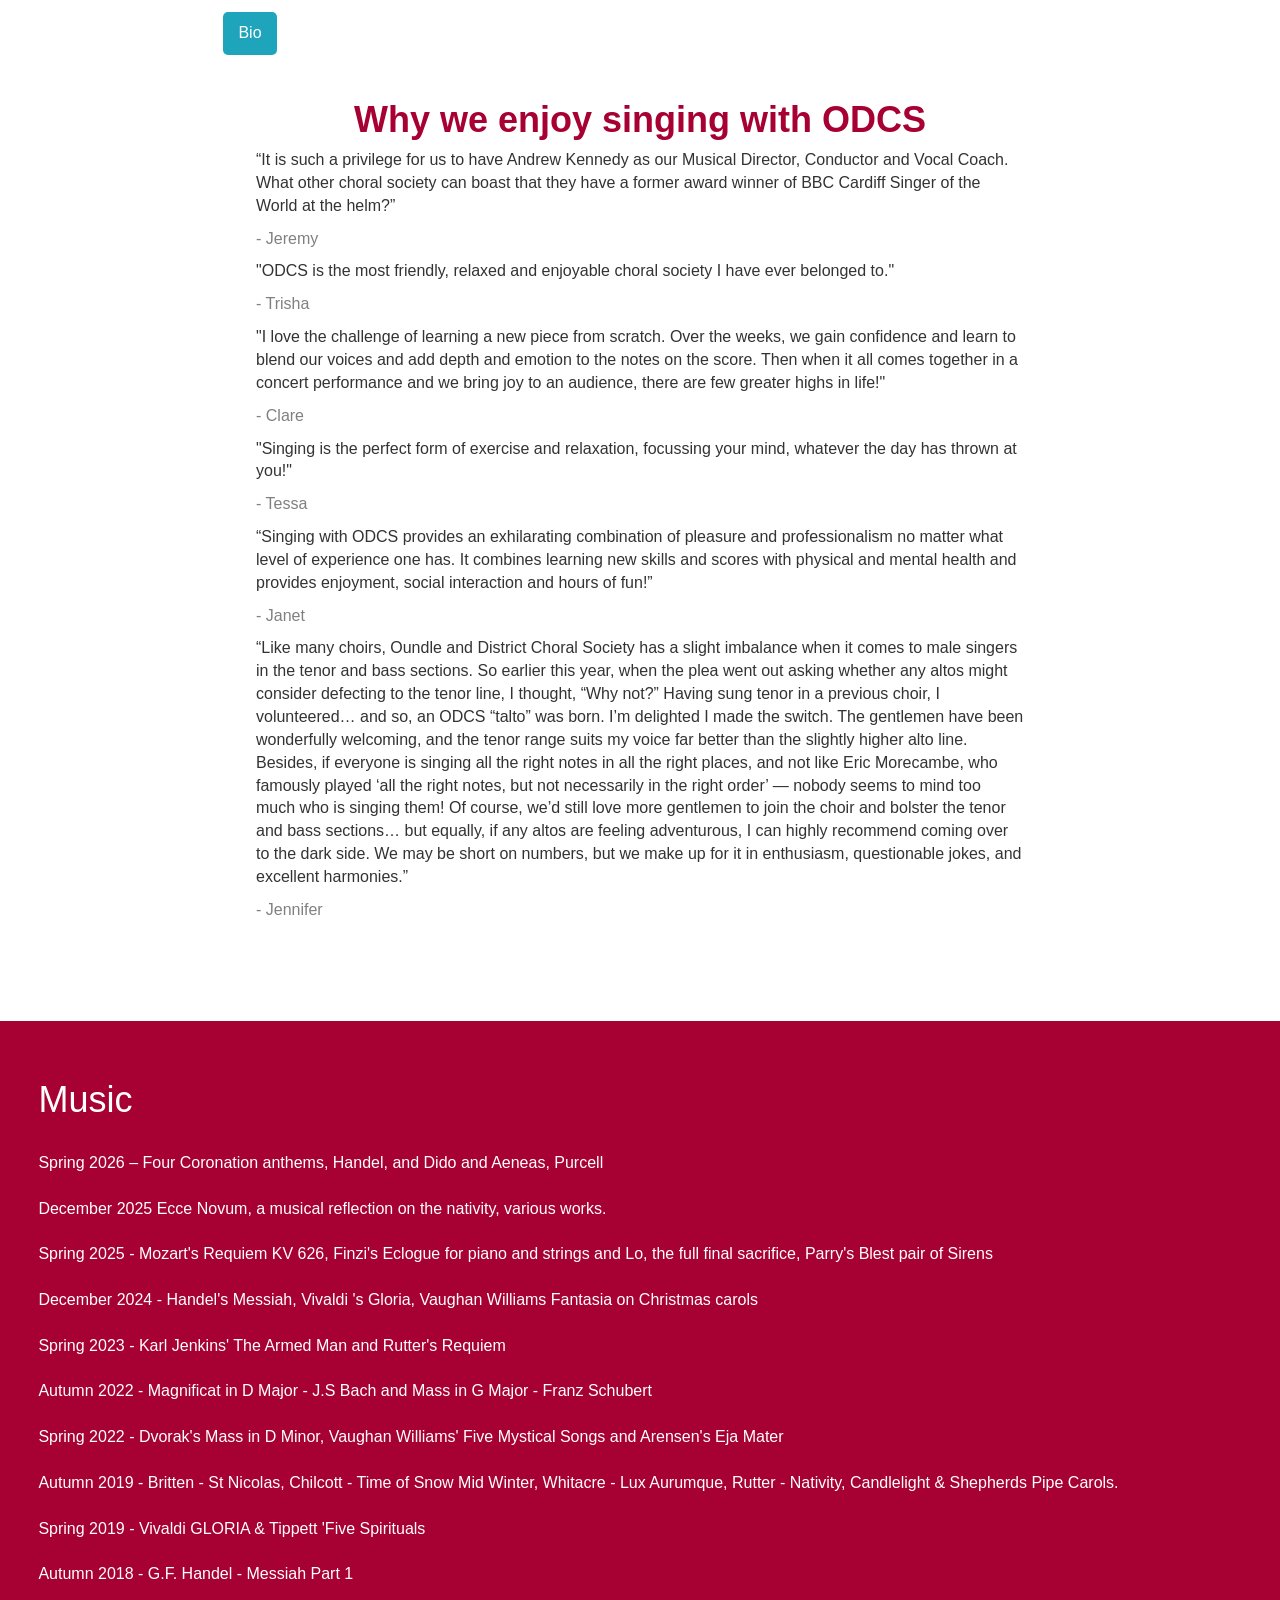
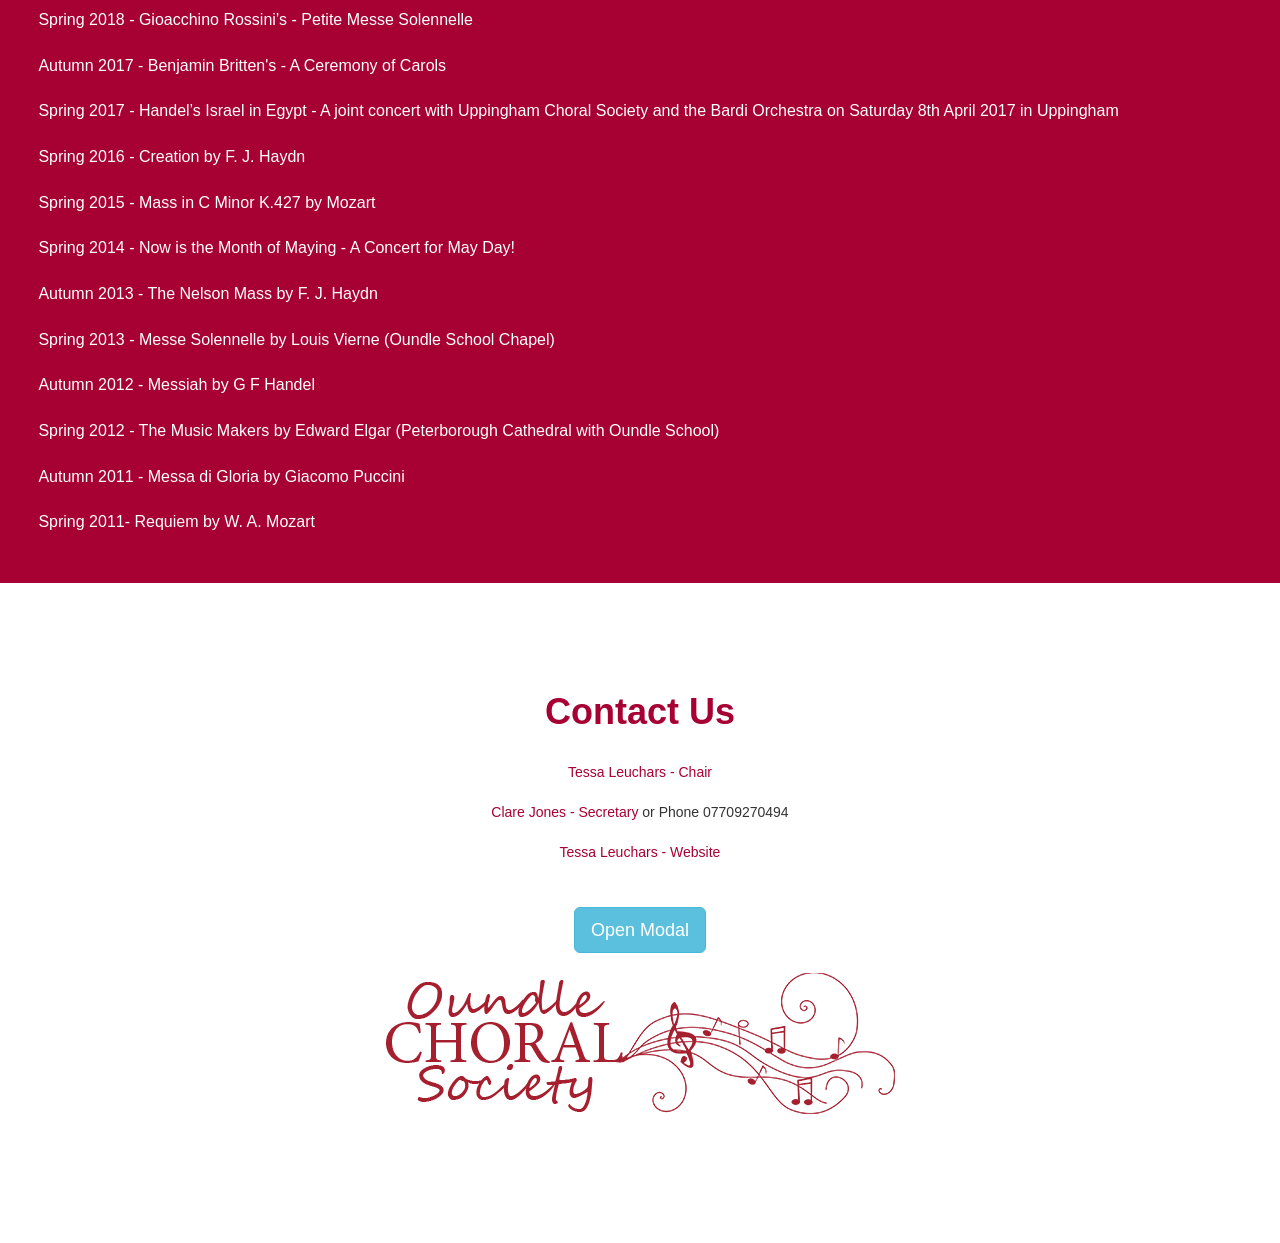
==== commit 9b07cad9: "update" ====
--- a/index.html
+++ b/index.html
@@ -18,7 +18,7 @@
                         <span class="icon-bar"></span>
                         <span class="icon-bar"></span>
                     </button>
-                    <a class="navbar-brand navbar-left" href="#"><img src="Images/logo.png"></a>
+                    <a href="#"><img src="Images/logo.png" height="100%"></a>
                 </div>
                 <div class="collapse navbar-collapse text-right" id="navbar">
                     <ul class="nav navbar-nav navbar-right">
@@ -244,9 +244,28 @@
             <br><br>
             <a href="mailto:tleuchars@btinternet.com" class="link">Tessa Leuchars - Website</a>
             <br><br>
-            <button>Privacy Policy</button>
+            <button type="button" class="btn btn-info btn-lg" data-toggle="modal" data-target="#policy">Open Modal</button>
             <br><br>
             <img src="Images/logo-red.png">
+        </div>
+        <div id="policy" class="modal fade" role="dialog">
+            <div class="modal-dialog">
+
+                <!-- Modal content-->
+                <div class="modal-content">
+                <div class="modal-header">
+                    <button type="button" class="close" data-dismiss="modal">&times;</button>
+                    <h4 class="modal-title">Modal Header</h4>
+                </div>
+                <div class="modal-body">
+                    <p>Some text in the modal.</p>
+                </div>
+                <div class="modal-footer">
+                    <button type="button" class="btn btn-default" data-dismiss="modal">Close</button>
+                </div>
+                </div>
+
+            </div>
         </div>
     </body>
 </html>
--- a/style.css
+++ b/style.css
@@ -24,9 +24,9 @@
   background-color: #A70032;
 }
 
-/* .navbar-header {
+.navbar-header {
   height: 75px;
-} */
+}
 
 .navbar-toggle {
   border: #ffffff solid 2px !important;
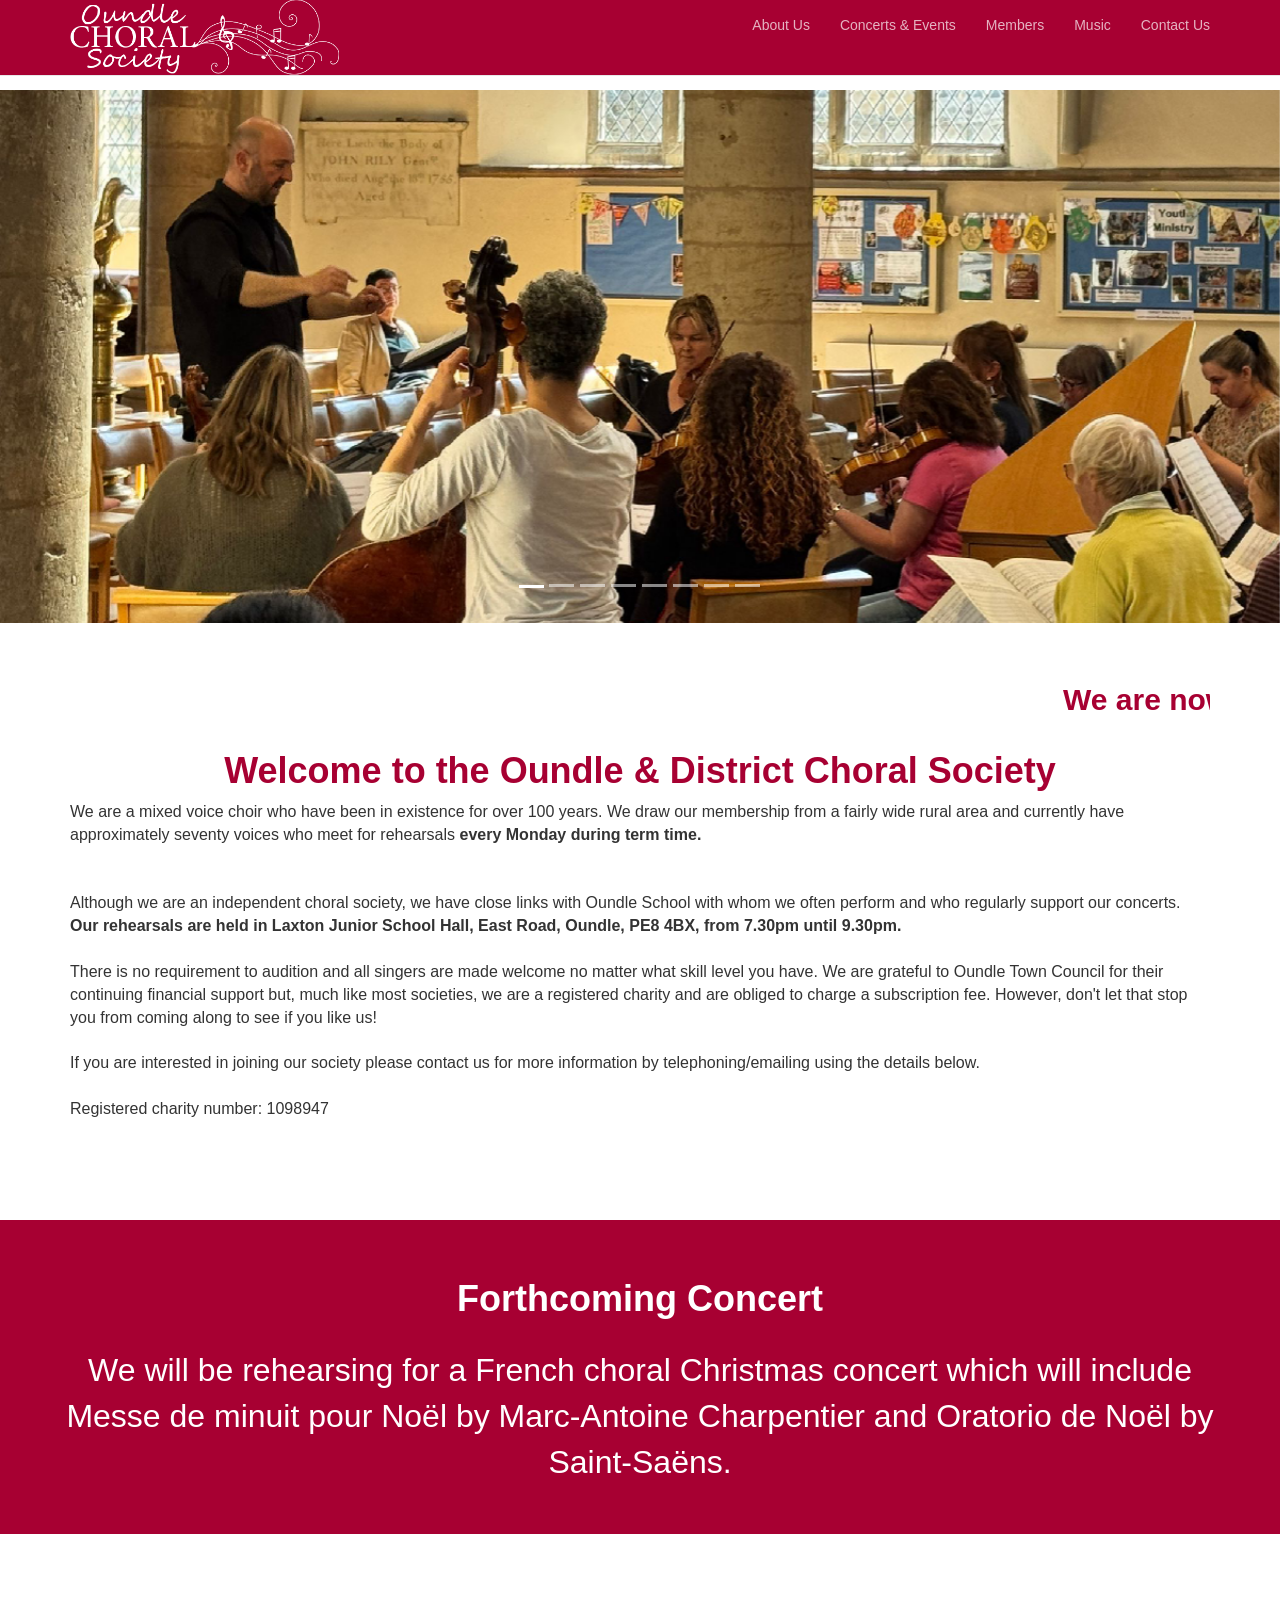
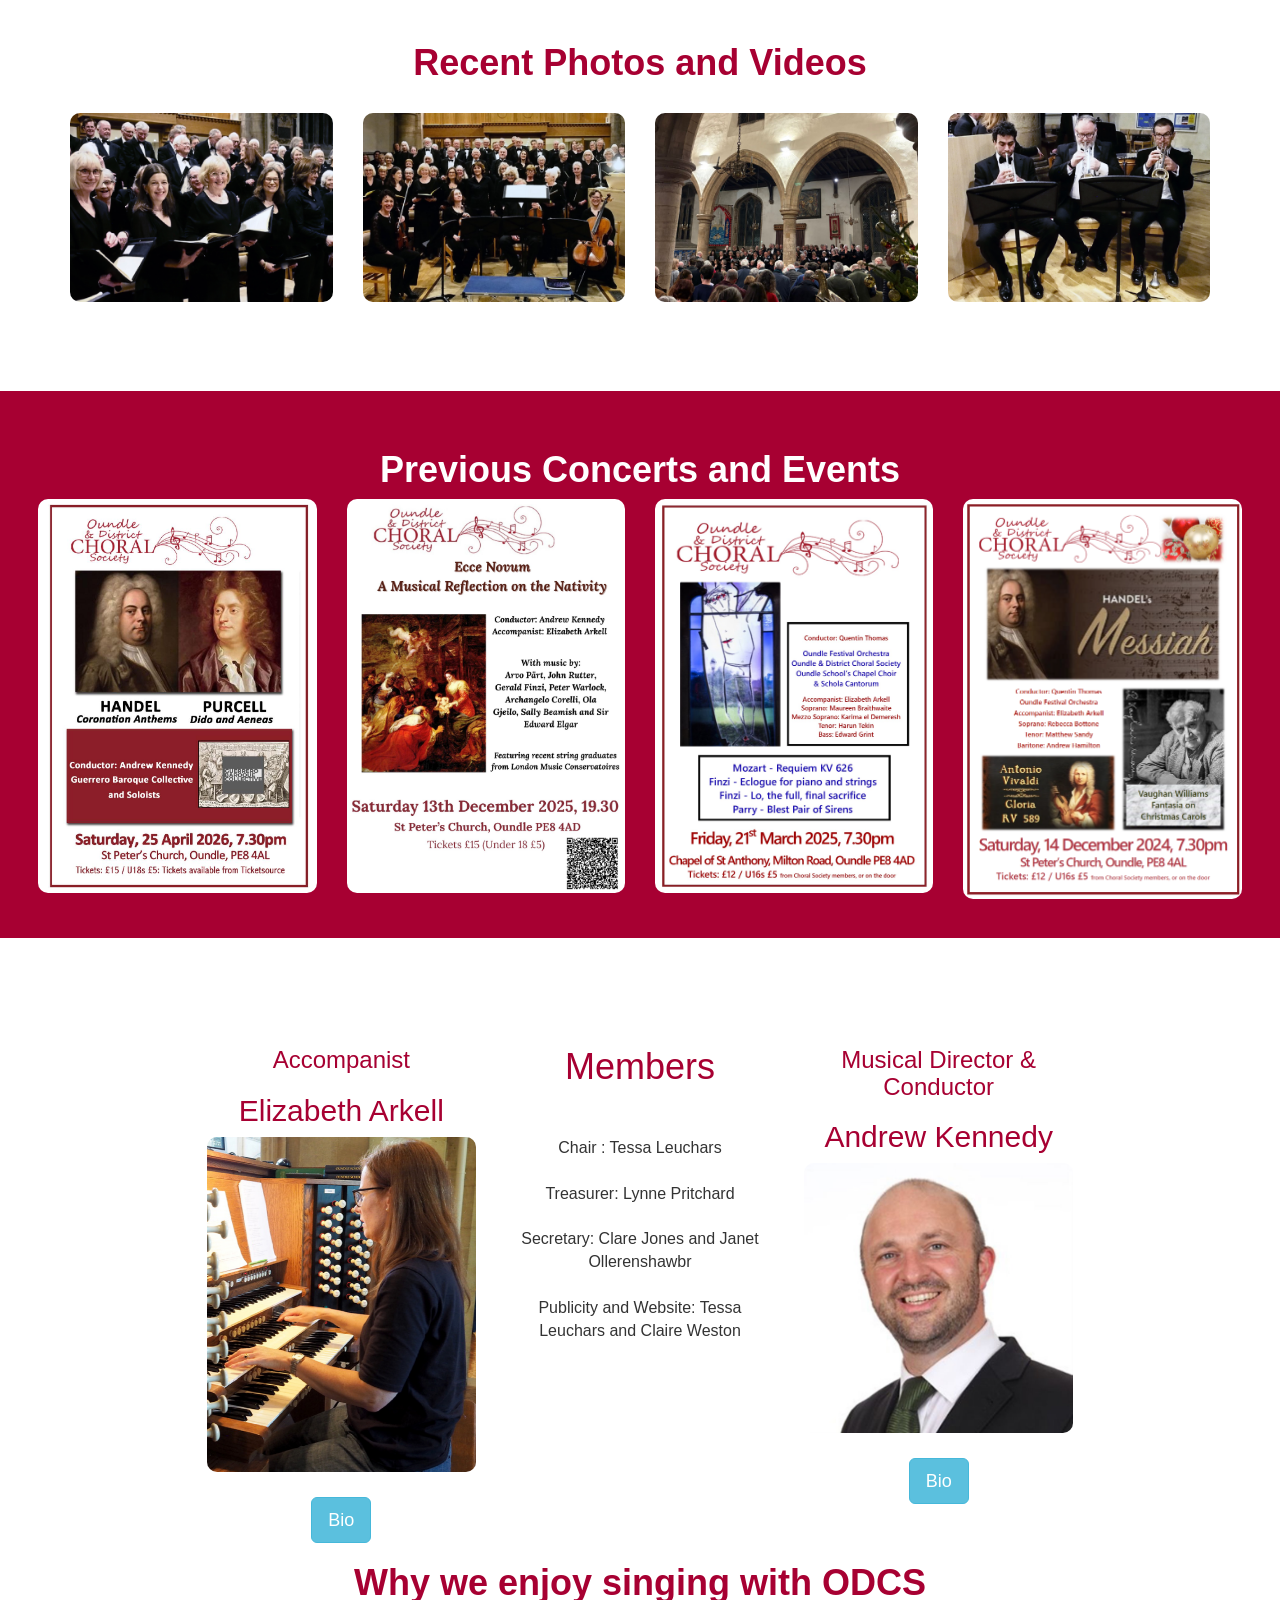
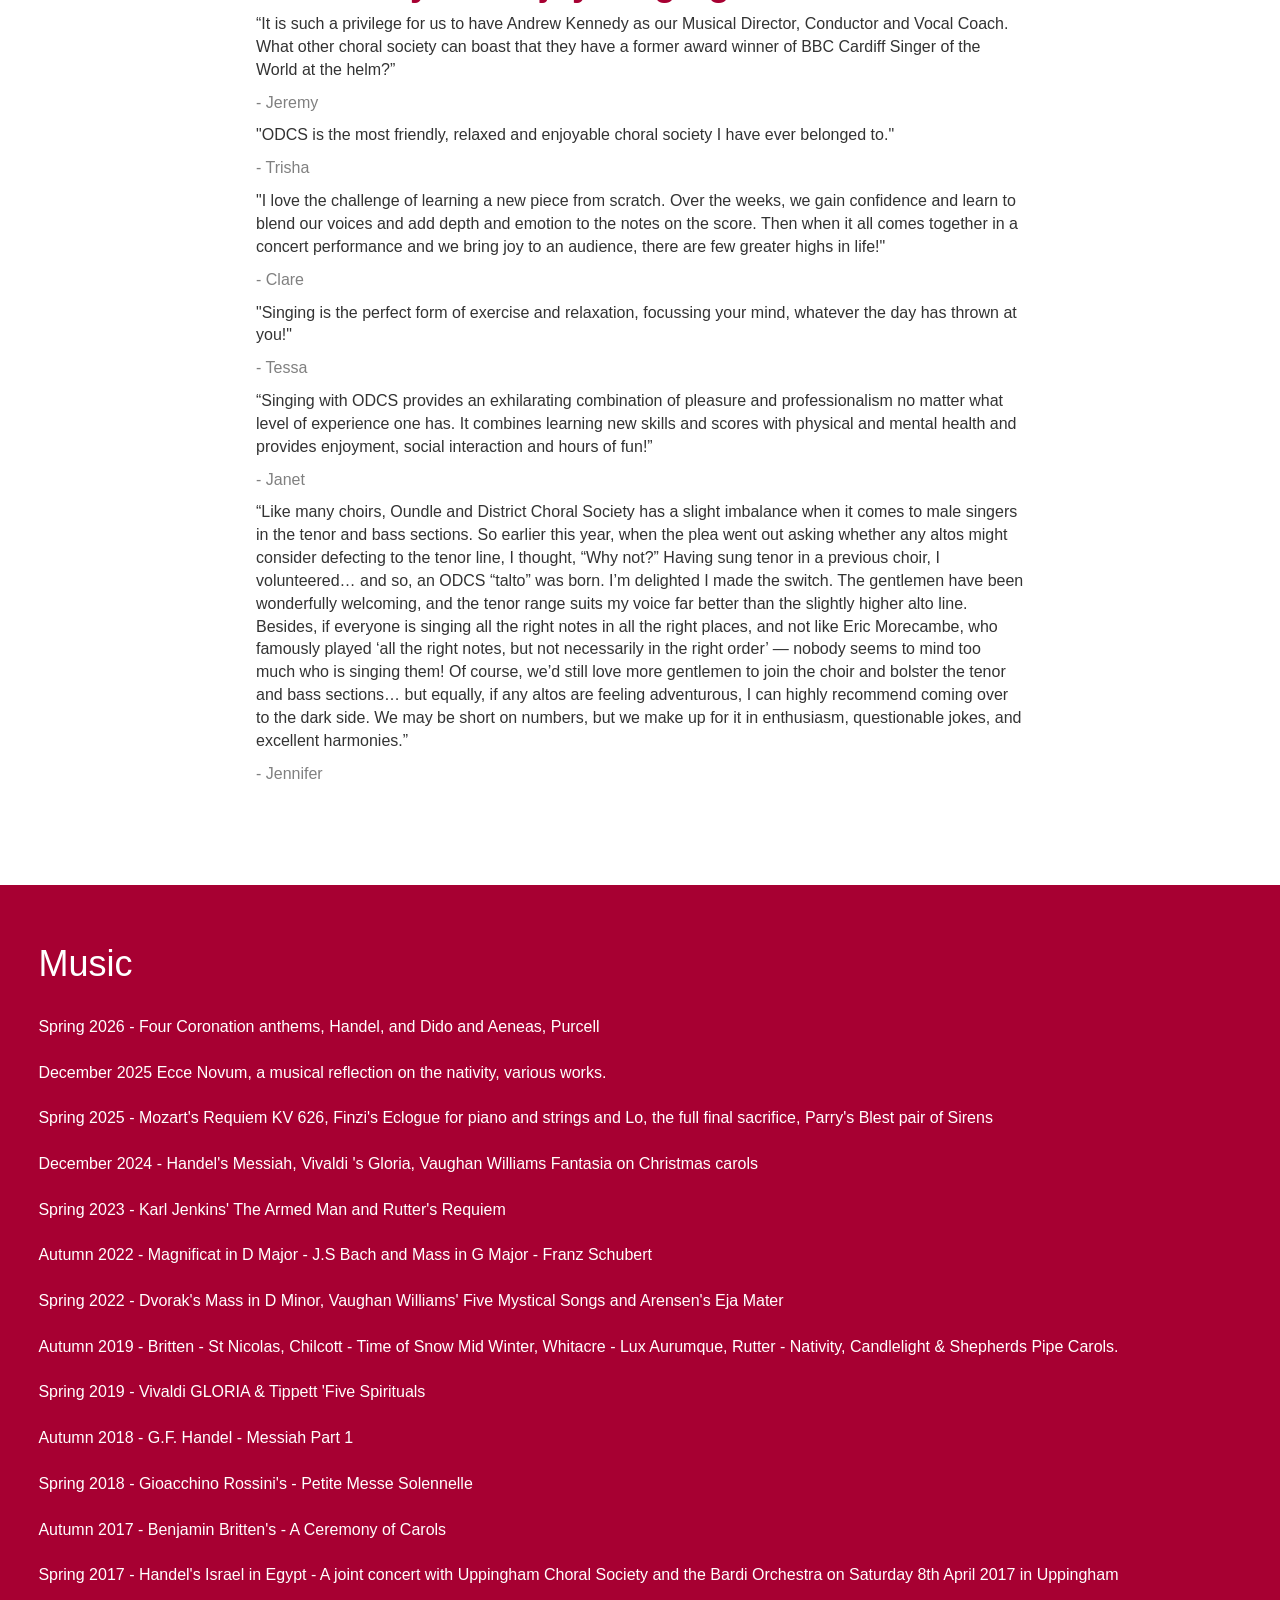
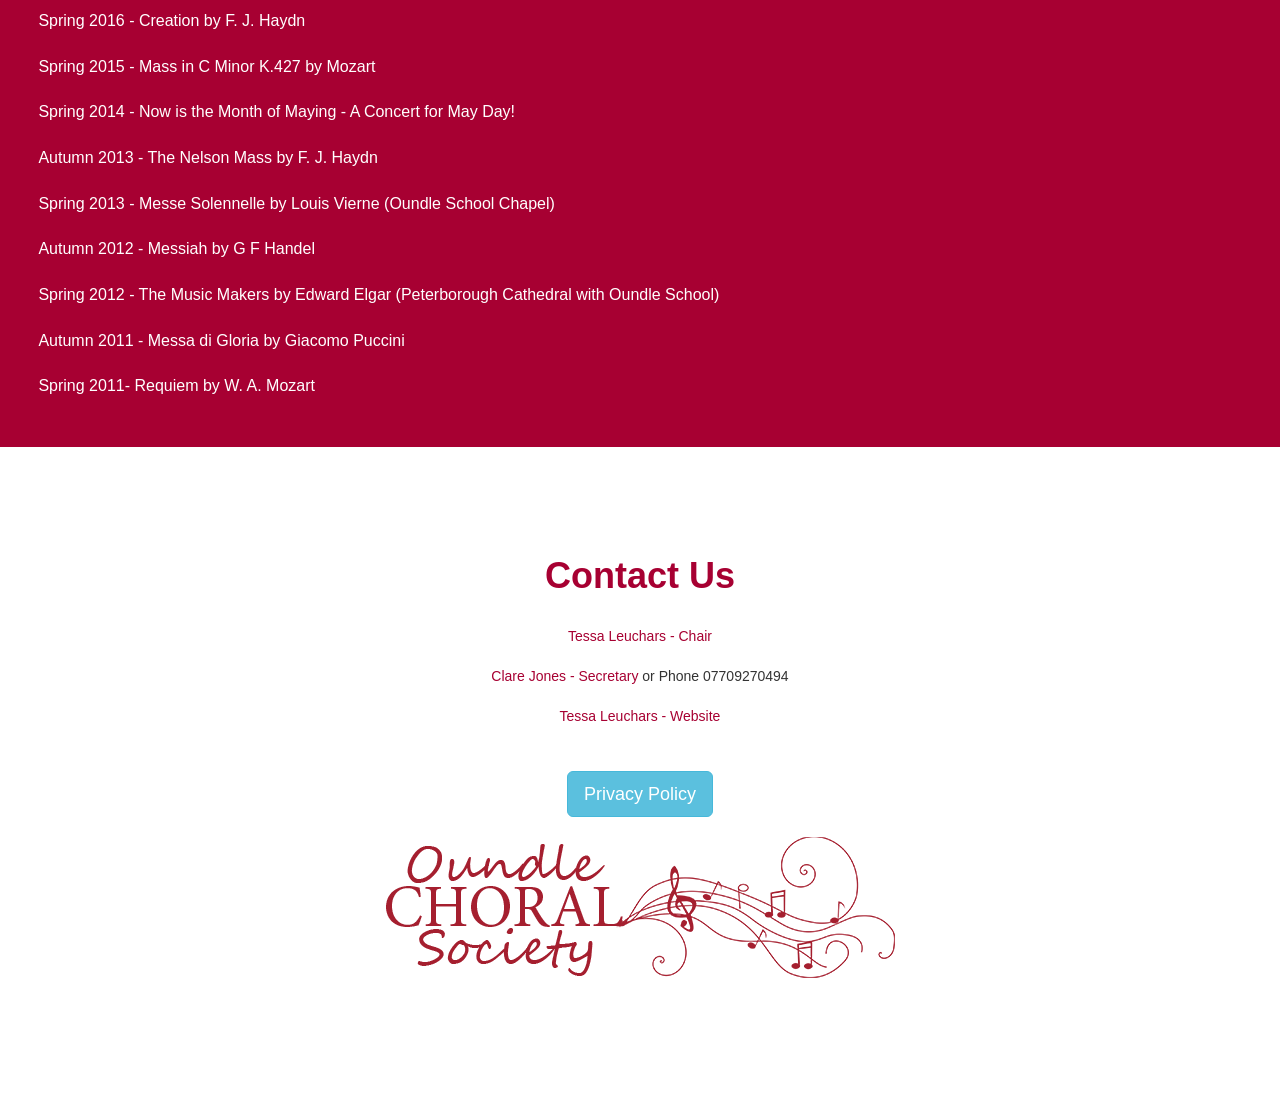
==== commit b2e112c4: "Got modals working" ====
--- a/index.html
+++ b/index.html
@@ -140,13 +140,13 @@
                 </div>
             </div>
         </div>
-        <div class="container text-center" id="members">
+        <div class="container text-center narrow" id="members">
             <div class="row">
                 <div class="col-sm-4 grid-image">
                     <h3>Accompanist</h3>
                     <h2>Elizabeth Arkell</h2>
                     <img src="Images/eliz.png">
-                    <button id="eliz-bio">Bio</button>
+                    <button type="button" class="btn btn-info btn-lg" data-toggle="modal" data-target="#eliz">Bio</button>
                 </div>
                 <div class="col-sm-4">
                     <h1>Members</h1>
@@ -165,7 +165,7 @@
                     <h3>Musical Director & Conductor</h3>
                     <h2>Andrew Kennedy</h2>
                     <img src="Images/andr.jpg">
-                    <button id="andr-bio">Bio</button>
+                    <button type="button" class="btn btn-info btn-lg" data-toggle="modal" data-target="#andr">Bio</button>
                 </div>
             </div>
         </div>
@@ -190,7 +190,7 @@
             <h1>Music</h1>
             <p class="small">
                 <br>
-                Spring 2026 – Four Coronation anthems, Handel, and Dido and Aeneas, Purcell
+                Spring 2026 - Four Coronation anthems, Handel, and Dido and Aeneas, Purcell
                 <br><br>
                 December 2025 Ecce Novum, a musical reflection on the nativity, various works.
                 <br><br>
@@ -210,11 +210,11 @@
                 <br><br>
                 Autumn 2018 - G.F. Handel - Messiah Part 1
                 <br><br>
-                Spring 2018 - Gioacchino Rossini’s - Petite Messe Solennelle
+                Spring 2018 - Gioacchino Rossini's - Petite Messe Solennelle
                 <br><br>
                 Autumn 2017 - Benjamin Britten's - A Ceremony of Carols
                 <br><br>
-                Spring 2017 - Handel’s Israel in Egypt - A joint concert with Uppingham Choral Society and the Bardi Orchestra on Saturday 8th April 2017 in Uppingham
+                Spring 2017 - Handel's Israel in Egypt - A joint concert with Uppingham Choral Society and the Bardi Orchestra on Saturday 8th April 2017 in Uppingham
                 <br><br>
                 Spring 2016 - Creation by F. J. Haydn
                 <br><br>
@@ -244,27 +244,104 @@
             <br><br>
             <a href="mailto:tleuchars@btinternet.com" class="link">Tessa Leuchars - Website</a>
             <br><br>
-            <button type="button" class="btn btn-info btn-lg" data-toggle="modal" data-target="#policy">Open Modal</button>
+            <button type="button" class="btn btn-info btn-lg" data-toggle="modal" data-target="#policy">Privacy Policy</button>
             <br><br>
             <img src="Images/logo-red.png">
         </div>
-        <div id="policy" class="modal fade" role="dialog">
+        <div id="policy" class="modal fade modal-red" role="dialog">
             <div class="modal-dialog">
 
                 <!-- Modal content-->
                 <div class="modal-content">
-                <div class="modal-header">
-                    <button type="button" class="close" data-dismiss="modal">&times;</button>
-                    <h4 class="modal-title">Modal Header</h4>
-                </div>
-                <div class="modal-body">
-                    <p>Some text in the modal.</p>
-                </div>
-                <div class="modal-footer">
-                    <button type="button" class="btn btn-default" data-dismiss="modal">Close</button>
-                </div>
-                </div>
+                    <div class="modal-header">
+                        <button type="button" class="close" data-dismiss="modal">&times;</button>
+                        <h3 class="modal-title"><b>Privacy Policy</b></h3>
+                    </div>
+                    <div class="modal-body">
+                        <p>
+                            At Oundle & District Choral Society, we always respect your personal privacy. We do collect information from you, but it is our company policy and priority to ensure that all personal information remains private and secure. To earn your trust and confidence in the internet and in Oundle & District Choral Society, we are disclosing our privacy practices and the uses of the information we gather. To protect your privacy, Oundle & District Choral Society:
+                        </p>
+                        <ul>
+                            <li>
+                                Will not release any information about you without first obtaining your consent, unless required to do so by law or in the good-faith belief that such action is necessary in order to conform to the edicts of the law or comply with a legal process served on our company.
+                            </li>
+                            <li>
+                                Will not knowingly use any information from children younger than 16 without parental consent
+                            </li>
+                            <li>
+                                Will inform you when we change our privacy policy, either by e-mail or via a link on our home page
+                            </li>
+                        </ul>
+                        <p>
+                            Oundle & District Choral Society reserves the right to amend this Privacy Statement at any time without prior notice, and only the current Privacy Statement may be deemed effective.
+                        </p>
+                        <br>
+                        <ol>
+                            <li>
+                                What general information does Oundle & District Choral Society collect about me and how is it used? When you visit the Oundle & District Choral Society web site, we collect some basic information about your computer, such as: IP address (your computer's unique signature). Operating system (e.g., Windows XP). Browser software (e.g., Microsoft Internet Explorer, Firefox). Internet Service Provider (e.g., Pipex, Demon, AOL, etc.) Other numeric codes used to identify a computer. The information we collect is aggregated to reflect the population and not focused on individuals. We use it to help us better understand the people who visit the Oundle & District Choral Society web site. In addition, like many other sites with paid advertising, we disclose some of this aggregate information to advertisers to inform them of the number of people who have seen and clicked on their links or advertisements.
+                            </li>
+                            <br>
+                            <li>
+                                What personal information does Oundle & District Choral Society collect about me and how is it used? During the process of completing our email form, we ask you to supply personal information, including your name and an e-mail address. Any information submitted is kept for our records only. It is never passed on to third parties, nor is it added to any list or used to send unsolicited e-mail or correspondence of any type.
+                            </li>
+                            <br>
+                            <li>
+                                How do third-party advertisers use my information? Oundle & District Choral Society does not pass on any personal information of any description to third-party advertisers. Any information we pass on is of a general nature as outlined above regarding numbers of visitors, page views, etc. If you receive an email from a third party stating that it is associated with Oundle & District Choral Society, yet you do not recall asking for the information, please follow the third party's removal procedures. If this procedure is not successful, please forward the e-mail with a summary of your experience to enquiries@oundlechoralsociety.org.uk. Additionally, be aware that when you click on links, you may be brought to other sites not operated by Oundle & District Choral Society. You are responsible for information you provide these sites. We recommend that you review the privacy policy of any site that requests personal information.
+                            </li>
+                            <br>
+                            <li>
+                                How may I protect my privacy on the Internet and within Oundle & District Choral Society? - Know the risks? If you provide your e-mail address to public domains such as chat rooms or newsgroups, or you provide it to web sites which don't respect your privacy, you may begin to receive unsolicited e-mail. Unsolicited e-mail is also known as spam. Oundle & District Choral Society has strict rules prohibiting spam; it is generally a good idea to provide your e-mail address only to people or groups that you trust.
+                            </li>
+                            <br>
+                            <li>
+                                Educate yourself! Look for a privacy statement on every site you visit on the Web, and search for information on how to protect your privacy. Tell your children: "Never talk to strangers!" Teach children not to give out their names or other personal information. Tell them never to fill out online registration forms without your knowledge and consent. We always respect your personal privacy. We do collect information from you, but it is our company policy and priority to ensure that all personal information remains private and secure. To earn your trust and confidence in the internet and in Oundle & District Choral Society, we are disclosing our privacy practices and the uses of the information we gather.
+                            </li>
+                        </ol>
+                    </div>
+                    <div class="modal-footer">
+                        <button type="button" class="btn btn-close-red" data-dismiss="modal">Close</button>
+                    </div>
+                </div>
+            </div>
+        </div>
+        <div id="eliz" class="modal fade modal-white" role="dialog">
+            <div class="modal-dialog">
 
+                <!-- Modal content-->
+                <div class="modal-content">
+                    <div class="modal-header">
+                        <button type="button" class="close" data-dismiss="modal">&times;</button>
+                        <h3 class="modal-title"><b>Elizabeth Arkell</b></h3>
+                    </div>
+                    <div class="modal-body text-center">
+                        <p>
+                            Elizabeth was a music scholar at Ardingly College and organ scholar at Sidney Sussex College, Cambridge, where she read for a degree in music. A Fellow of the Royal College of Organists, Elizabeth is an experienced organist and accompanist, having worked with many choirs and choral societies. Her career in music education has seen her teach in schools in Berkshire, Hampshire and Staffordshire, and she is currently Head of Academic Music and School Organist at Oundle School. Elizabeth is a senior examiner for Pearson GCSE Music and has also worked as an examiner for the ABRSM. She was Organist and Director of Music at St John's Church in Peterborough from 2014 to 2022 and has accompanied ODCS since 2017
+                        </p>
+                    </div>
+                    <div class="modal-footer">
+                        <button type="button" class="btn btn-close-white" data-dismiss="modal">Close</button>
+                    </div>
+                </div>
+            </div>
+        </div>
+        <div id="andr" class="modal fade modal-white" role="dialog">
+            <div class="modal-dialog">
+
+                <!-- Modal content-->
+                <div class="modal-content">
+                    <div class="modal-header">
+                        <button type="button" class="close" data-dismiss="modal">&times;</button>
+                        <h3 class="modal-title"><b>Andrew Kennedy</b></h3>
+                    </div>
+                    <div class="modal-body text-center">
+                        <p>
+                            Andrew Kennedy studied at King's College, Cambridge and the Royal College of Music. He was a member of the Young Artists Programme at Covent Garden and a BBC Radio 3 New Generation Artist. He won the Rosenblatt Recital Prize in the 2005 Cardiff Singer of the World Competition and was awarded a Borletti Trust Award and the prestigious Royal Philharmonic Society Young Artists Award in 2006. Highlights in his operatic career have included Tom Rakewell The Rake’s Progress (La Scala, La Monnaie and Opéra de Lyon); Tamino The Magic Flute (English National Opera, Opéra Toulon); Vere Billy Budd and Peter Quint The Turn of the Screw (Houston Grand Opera) and Tito La Clemenzo di Tito (Opéra de Lyon, Oper Frankfurt). In concert Andrew has appeared with the LSO, LPO, Philharmonia RLPO, all major BBC Orchestras and also with the Concertgebouw, Zurich Tonhalle, St Louis Symphony Orchestra, Bamberg Symphoniker, the Monteverdi Choir and Orchestre Révolutionnaire et Romantique and the Helsinki Philharmonic, with conductors including Sir Roger Norrington, Sir Mark Elder, Esa Pekka Solonen, Gianandrea Noseda, David Robertson, Daniele Gatti, Thierry Fisher, Vladimir Jurowski, Sir Neville Marriner and Sir John Eliot Gardiner. He also appeared as a soloist alongside Anna Netrebko in the 2007 BBC Last Night of the Proms. A former Head of Singing at Westminster School and Director of Music at Uppingham School. Andrew is currently Head of Singing at Oundle School and Musician in Residence at Girton College, Cambridge and has been MD of ODCS since September 2025
+                        </p>
+                    </div>
+                    <div class="modal-footer">
+                        <button type="button" class="btn btn-close-white" data-dismiss="modal">Close</button>
+                    </div>
+                </div>
             </div>
         </div>
     </body>
--- a/style.css
+++ b/style.css
@@ -79,13 +79,7 @@
 }
 
 button {
-  background-color: #1FA5BB;
-  border: unset;
-  border-radius: 5px;
   margin: 25px;
-  padding: 10px 15px;
-  color: #ffffff;
-  font-size: medium;
 }
 
 .quote {
@@ -102,4 +96,22 @@
 
 .link {
   color: #A70032;
+}
+
+.modal-red {
+  color: #A70032 !important;
+}
+
+.btn-close-red {
+  background-color: #A70032;
+  color: #ffffff;
+}
+
+.modal-white {
+  color: #000000 !important;
+}
+
+.btn-close-white {
+  background-color: white;
+  color: #000000;
 }
